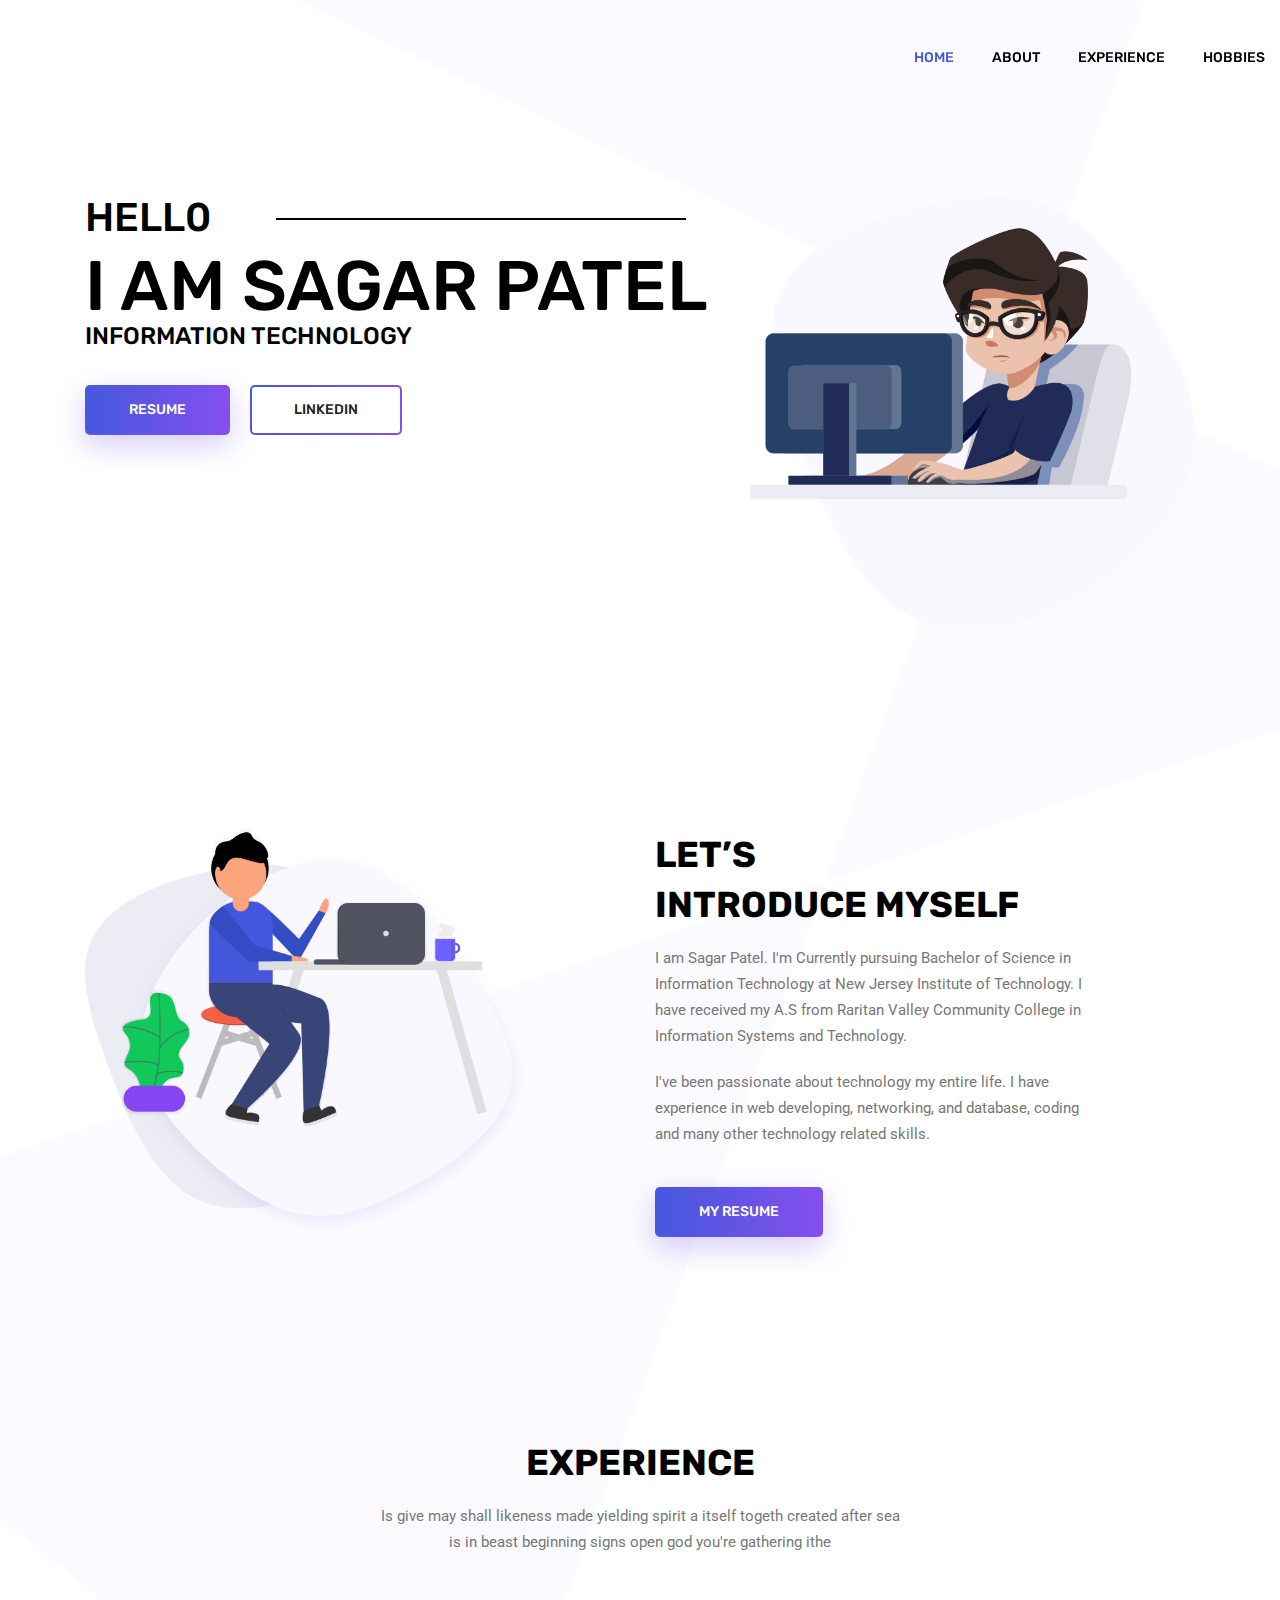
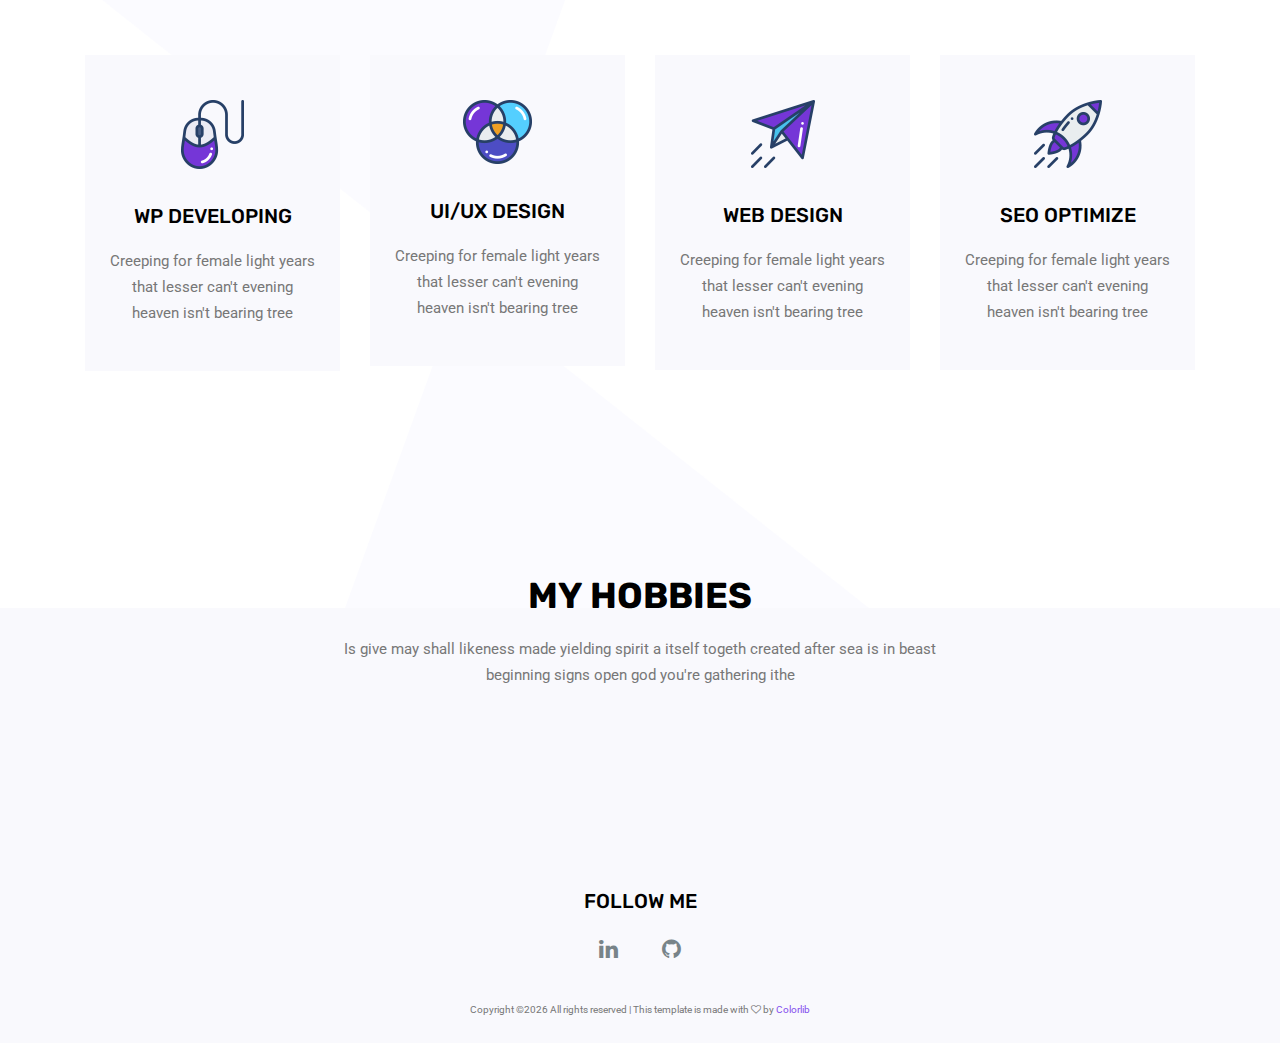
==== index.html @ 81bc7abc "redirecting page" ====
<!doctype html> 
<html lang="en">

<head>
	<!-- Required meta tags -->
	<meta charset="utf-8">
	<meta name="viewport" content="width=device-width, initial-scale=1, shrink-to-fit=no">
	<link rel="icon" href="img/favicon.png" type="image/png">
	<title>Sagar Patel</title>
	<!-- Bootstrap CSS -->
	<link rel="stylesheet" href="css/bootstrap.css">
	<link rel="stylesheet" href="external/linericon/style.css">
	<link rel="stylesheet" href="css/font-awesome.min.css">
	<link rel="stylesheet" href="external/owl-carousel/owl.carousel.min.css">
	<link rel="stylesheet" href="css/magnific-popup.css">
	<link rel="stylesheet" href="external/nice-select/css/nice-select.css">
	<!-- main css -->
	<link rel="stylesheet" href="css/style.css">
</head>

<body>

	<!--================ Start Header Area =================-->
	<header class="header_area">
		<div class="main_menu">
			<nav class="navbar navbar-expand-lg navbar-light">
				<div class="container">
					<!-- Brand and toggle get grouped for better mobile display -->
					
					<button class="navbar-toggler" type="button" data-toggle="collapse" data-target="#navbarSupportedContent"
					 aria-controls="navbarSupportedContent" aria-expanded="false" aria-label="Toggle navigation">
						<span class="icon-bar"></span>
						<span class="icon-bar"></span>
						<span class="icon-bar"></span>
					</button>
					<!-- Collect the nav links, forms, and other content for toggling -->
					<div id="navbarSupportedContent" class="collapse navbar-collapse offset" >
						<ul class="nav navbar-nav menu_nav justify-content-end">
							<li class="nav-item active"><a class="nav-link" href="index.html">Home</a></li>
							<li class="nav-item"><a class="nav-link" href="#about">About</a></li>
							<li class="nav-item"><a class="nav-link" href="#experience">Experience</a></li>
							<li class="nav-item"><a class="nav-link" href="#hobbies">Hobbies</a></li>
						</ul>
					</div>
				</div>
			</nav>
		</div>
	</header>
	<!--================ End Header Area =================-->

	<!-- start auto hide on scroll-->
<script>
var prevScrollpos = window.pageYOffset;
window.onscroll = function() {
var currentScrollPos = window.pageYOffset;
  if (prevScrollpos > currentScrollPos) {
    document.getElementById("navbarSupportedContent").style.top = "0";
  } else {
    document.getElementById("navbarSupportedContent").style.top = "-50px";
  }
  prevScrollpos = currentScrollPos;
}
</script>
<!--end auto hide scroll -->

	<!--================ Start Home Banner Area =================-->
	<section class="home_banner_area">
		<div class="banner_inner">
			<div class="container">
				<div class="row">
					<div class="col-lg-7">
						<div class="banner_content">
							<h3 class="text-uppercase">Hell0</h3>
							<h1 class="text-uppercase">I am Sagar Patel</h1>
							<h5 class="text-uppercase">Information Technology</h5>
							<div class="d-flex align-items-center">
								<a class="primary_btn" href="resume.pdf" target="_blank"><span>Resume</span></a>
								<a class="primary_btn tr-bg" href="https://www.linkedin.com/in/sagarpatel33" target="_blank"><span>LinkedIn</span></a>
							</div>
						</div>
					</div>
					<div class="col-lg-5">
						<div class="home_right_img">
							<img class="" src="img/banner/home-right.png" alt="">
						</div>
					</div>
				</div>
			</div>
		</div>
	</section>
	<!--================ End Home Banner Area =================-->

	<!--================ Start About Us Area =================-->
	<section id="about" class="about_area section_gap">
		<div class="container">
			<div class="row justify-content-start align-items-center">
				<div class="col-lg-5">
					<div class="about_img">
						<img class="" src="img/about-us.png" alt="">
					</div>
				</div>

				<div class="offset-lg-1 col-lg-5">
					<div class="main_title text-left">
						<h2>let’s <br>
							Introduce
							Myself</h2>
						<p>
							I am Sagar Patel. I'm Currently pursuing Bachelor of Science in Information Technology at New Jersey Institute of Technology. I have received my A.S from Raritan Valley Community College in Information Systems and Technology.

						</p>
						<p>
							
I've been passionate about technology my entire life. I have experience in web developing, networking, and database, coding and many other technology related skills.
						</p>
						<a class="primary_btn" href="resume.pdf" target="_blank"><span>My Resume</span></a>
					</div>
				</div>
			</div>
		</div>
	</section>
	<!--================ End About Us Area =================-->

	
	<!--================ Start Features Area =================-->
	<section id="experience" class="features_area">
		<div class="container">
			<div class="row justify-content-center">
				<div class="col-lg-8 text-center">
					<div class="main_title">
						<h2>Experience </h2>
						<p>
							Is give may shall likeness made yielding spirit a itself togeth created 
							after sea <br> is in beast beginning signs open god you're gathering ithe
						</p>
					</div>
				</div>
			</div>
			<div class="row feature_inner">
				<div class="col-lg-3 col-md-6">
					<div class="feature_item">
						<img src="img/services/s1.png" alt="">
						<h4>Wp developing</h4>
						<p>Creeping for female light years that lesser can't evening heaven isn't bearing tree</p>
					</div>
				</div>
				<div class="col-lg-3 col-md-6">
					<div class="feature_item">
						<img src="img/services/s2.png" alt="">
						<h4>UI/ux design</h4>
						<p>Creeping for female light years that lesser can't evening heaven isn't bearing tree</p>
					</div>
				</div>
				<div class="col-lg-3 col-md-6">
					<div class="feature_item">
						<img src="img/services/s3.png" alt="">
						<h4>Web design</h4>
						<p>Creeping for female light years that lesser can't evening heaven isn't bearing tree</p>
					</div>
				</div>
				<div class="col-lg-3 col-md-6">
					<div class="feature_item">
						<img src="img/services/s4.png" alt="">
						<h4>seo optimize</h4>
						<p>Creeping for female light years that lesser can't evening heaven isn't bearing tree</p>
					</div>
				</div>
			</div>
		</div>
	</section>
	<!--================ End Features Area =================-->

	

	<!--================ Start Testimonial Area =================-->
	<div id="hobbies" class="testimonial_area section_gap_bottom">
		<div class="container">
			<div class="row justify-content-center">
				<div class="col-lg-8 text-center">
					<div class="main_title">
						<h2>My Hobbies</h2>
						<p>Is give may shall likeness made yielding spirit a itself togeth created after sea is in beast <br>
							 beginning signs open god you're gathering ithe</p>
					</div>
				</div>
			</div>
			<div class="row">
				<div class="testi_slider owl-carousel">
        			<div class="testi_item">
        				<div class="row">
        					<div class="col-lg-4">
        						<img src="img/testimonials/t1.jpg" alt="">
        					</div>
        					<div class="col-lg-8">
        						<div class="testi_text">
        							<h4>Elite Martin</h4>
									<p>Him, made can't called over won't there on divide there male fish beast own his day third seed sixth seas unto. Saw from </p>
        						</div>
        					</div>
        				</div>
        			</div>
        			<div class="testi_item">
        				<div class="row">
        					<div class="col-lg-4">
        						<img src="img/testimonials/t2.jpg" alt="">
        					</div>
        					<div class="col-lg-8">
        						<div class="testi_text">
        							<h4>Davil Saden</h4>
									<p>Him, made can't called over won't there on divide there male fish beast own his day third seed sixth seas unto. Saw from </p>
        						</div>
        					</div>
        				</div>
        			</div>
        			<div class="testi_item">
        				<div class="row">
        					<div class="col-lg-4">
        						<img src="img/testimonials/t1.jpg" alt="">
        					</div>
        					<div class="col-lg-8">
        						<div class="testi_text">
        							<h4>Elite Martin</h4>
									<p>Him, made can't called over won't there on divide there male fish beast own his day third seed sixth seas unto. Saw from </p>
        						</div>
        					</div>
        				</div>
        			</div>
        			<div class="testi_item">
        				<div class="row">
        					<div class="col-lg-4">
        						<img src="img/testimonials/t2.jpg" alt="">
        					</div>
        					<div class="col-lg-8">
        						<div class="testi_text">
        							<h4>Davil Saden</h4>
									<p>Him, made can't called over won't there on divide there male fish beast own his day third seed sixth seas unto. Saw from </p>
        						</div>
        					</div>
        				</div>
        			</div>
        			<div class="testi_item">
        				<div class="row">
        					<div class="col-lg-4">
        						<img src="img/testimonials/t1.jpg" alt="">
        					</div>
        					<div class="col-lg-8">
        						<div class="testi_text">
        							<h4>Elite Martin</h4>
									<p>Him, made can't called over won't there on divide there male fish beast own his day third seed sixth seas unto. Saw from </p>
        						</div>
        					</div>
        				</div>
        			</div>
        			<div class="testi_item">
        				<div class="row">
        					<div class="col-lg-4">
        						<img src="img/testimonials/t2.jpg" alt="">
        					</div>
        					<div class="col-lg-8">
        						<div class="testi_text">
        							<h4>Davil Saden</h4>
									<p>Him, made can't called over won't there on divide there male fish beast own his day third seed sixth seas unto. Saw from </p>
        						</div>
        					</div>
        				</div>
        			</div>
        		</div>
			</div>
		</div>
	</div>
	<!--================ End Testimonial Area =================-->


	<!--================Footer Area =================-->
	<footer class="footer_area">
		<div class="container">
			<div class="row justify-content-center">
				<div class="col-lg-12">
					<div class="footer_top flex-column">
						<div class="footer_logo">
							<a href="#">
								<img src="img/logo.png" alt="">
							</a>
							<h4>Follow Me</h4>
						</div>
						<div class="footer_social">
							<a href="https://www.linkedin.com/in/sagarpatel33"><i class="fa fa-linkedin" target="_blank"></i></a>
							<a href="https://github.com/sagar1950" target="_blank"><i class="fa fa-github"></i></a>
						</div>
					</div> 
				</div>
			</div>
			<div class="row footer_bottom justify-content-center">
				<p class="col-lg-8 col-sm-12 footer-text">
<font size="1">
Copyright &copy;<script>document.write(new Date().getFullYear());</script> All rights reserved | This template is made with <i class="fa fa-heart-o" aria-hidden="true"></i> by <a href="https://colorlib.com" target="_blank">Colorlib</a>
</font>
</p>
			</div>
		</div>
	</footer>
	<!--================End Footer Area =================-->

	<!-- Optional JavaScript -->
	<!-- jQuery first, then Popper.js, then Bootstrap JS -->
	<script src="js/jquery-3.2.1.min.js"></script>
	<script src="js/popper.js"></script>
	<script src="js/bootstrap.min.js"></script>
	<script src="js/stellar.js"></script>
	<script src="js/jquery.magnific-popup.min.js"></script>
	<script src="external/nice-select/js/jquery.nice-select.min.js"></script>
	<script src="external/isotope/imagesloaded.pkgd.min.js"></script>
	<script src="external/isotope/isotope-min.js"></script>
	<script src="external/owl-carousel/owl.carousel.min.js"></script>
	<script src="js/jquery.ajaxchimp.min.js"></script>
	<script src="js/mail-script.js"></script>
	<!--gmaps Js-->
	<script src="https://maps.googleapis.com/maps/api/js?key=AIzaSyCjCGmQ0Uq4exrzdcL6rvxywDDOvfAu6eE"></script>
	<script src="js/gmaps.min.js"></script>
	<script src="js/theme.js"></script>
</body>

</html>
---- external/linericon/style.css ----
@font-face {
	font-family: 'Linearicons-Free';
	src:url('fonts/Linearicons-Free.eot?w118d');
	src:url('fonts/Linearicons-Free.eot?#iefixw118d') format('embedded-opentype'),
		url('fonts/Linearicons-Free.woff2?w118d') format('woff2'),
		url('fonts/Linearicons-Free.woff?w118d') format('woff'),
		url('fonts/Linearicons-Free.ttf?w118d') format('truetype'),
		url('fonts/Linearicons-Free.svg?w118d#Linearicons-Free') format('svg');
	font-weight: normal;
	font-style: normal;
}

.lnr {
	font-family: 'Linearicons-Free';
	speak: none;
	font-style: normal;
	font-weight: normal;
	font-variant: normal;
	text-transform: none;
	line-height: 1;

	/* Better Font Rendering =========== */
	-webkit-font-smoothing: antialiased;
	-moz-osx-font-smoothing: grayscale;
}

.lnr-home:before {
	content: "\e800";
}
.lnr-apartment:before {
	content: "\e801";
}
.lnr-pencil:before {
	content: "\e802";
}
.lnr-magic-wand:before {
	content: "\e803";
}
.lnr-drop:before {
	content: "\e804";
}
.lnr-lighter:before {
	content: "\e805";
}
.lnr-poop:before {
	content: "\e806";
}
.lnr-sun:before {
	content: "\e807";
}
.lnr-moon:before {
	content: "\e808";
}
.lnr-cloud:before {
	content: "\e809";
}
.lnr-cloud-upload:before {
	content: "\e80a";
}
.lnr-cloud-download:before {
	content: "\e80b";
}
.lnr-cloud-sync:before {
	content: "\e80c";
}
.lnr-cloud-check:before {
	content: "\e80d";
}
.lnr-database:before {
	content: "\e80e";
}
.lnr-lock:before {
	content: "\e80f";
}
.lnr-cog:before {
	content: "\e810";
}
.lnr-trash:before {
	content: "\e811";
}
.lnr-dice:before {
	content: "\e812";
}
.lnr-heart:before {
	content: "\e813";
}
.lnr-star:before {
	content: "\e814";
}
.lnr-star-half:before {
	content: "\e815";
}
.lnr-star-empty:before {
	content: "\e816";
}
.lnr-flag:before {
	content: "\e817";
}
.lnr-envelope:before {
	content: "\e818";
}
.lnr-paperclip:before {
	content: "\e819";
}
.lnr-inbox:before {
	content: "\e81a";
}
.lnr-eye:before {
	content: "\e81b";
}
.lnr-printer:before {
	content: "\e81c";
}
.lnr-file-empty:before {
	content: "\e81d";
}
.lnr-file-add:before {
	content: "\e81e";
}
.lnr-enter:before {
	content: "\e81f";
}
.lnr-exit:before {
	content: "\e820";
}
.lnr-graduation-hat:before {
	content: "\e821";
}
.lnr-license:before {
	content: "\e822";
}
.lnr-music-note:before {
	content: "\e823";
}
.lnr-film-play:before {
	content: "\e824";
}
.lnr-camera-video:before {
	content: "\e825";
}
.lnr-camera:before {
	content: "\e826";
}
.lnr-picture:before {
	content: "\e827";
}
.lnr-book:before {
	content: "\e828";
}
.lnr-bookmark:before {
	content: "\e829";
}
.lnr-user:before {
	content: "\e82a";
}
.lnr-users:before {
	content: "\e82b";
}
.lnr-shirt:before {
	content: "\e82c";
}
.lnr-store:before {
	content: "\e82d";
}
.lnr-cart:before {
	content: "\e82e";
}
.lnr-tag:before {
	content: "\e82f";
}
.lnr-phone-handset:before {
	content: "\e830";
}
.lnr-phone:before {
	content: "\e831";
}
.lnr-pushpin:before {
	content: "\e832";
}
.lnr-map-marker:before {
	content: "\e833";
}
.lnr-map:before {
	content: "\e834";
}
.lnr-location:before {
	content: "\e835";
}
.lnr-calendar-full:before {
	content: "\e836";
}
.lnr-keyboard:before {
	content: "\e837";
}
.lnr-spell-check:before {
	content: "\e838";
}
.lnr-screen:before {
	content: "\e839";
}
.lnr-smartphone:before {
	content: "\e83a";
}
.lnr-tablet:before {
	content: "\e83b";
}
.lnr-laptop:before {
	content: "\e83c";
}
.lnr-laptop-phone:before {
	content: "\e83d";
}
.lnr-power-switch:before {
	content: "\e83e";
}
.lnr-bubble:before {
	content: "\e83f";
}
.lnr-heart-pulse:before {
	content: "\e840";
}
.lnr-construction:before {
	content: "\e841";
}
.lnr-pie-chart:before {
	content: "\e842";
}
.lnr-chart-bars:before {
	content: "\e843";
}
.lnr-gift:before {
	content: "\e844";
}
.lnr-diamond:before {
	content: "\e845";
}
.lnr-linearicons:before {
	content: "\e846";
}
.lnr-dinner:before {
	content: "\e847";
}
.lnr-coffee-cup:before {
	content: "\e848";
}
.lnr-leaf:before {
	content: "\e849";
}
.lnr-paw:before {
	content: "\e84a";
}
.lnr-rocket:before {
	content: "\e84b";
}
.lnr-briefcase:before {
	content: "\e84c";
}
.lnr-bus:before {
	content: "\e84d";
}
.lnr-car:before {
	content: "\e84e";
}
.lnr-train:before {
	content: "\e84f";
}
.lnr-bicycle:before {
	content: "\e850";
}
.lnr-wheelchair:before {
	content: "\e851";
}
.lnr-select:before {
	content: "\e852";
}
.lnr-earth:before {
	content: "\e853";
}
.lnr-smile:before {
	content: "\e854";
}
.lnr-sad:before {
	content: "\e855";
}
.lnr-neutral:before {
	content: "\e856";
}
.lnr-mustache:before {
	content: "\e857";
}
.lnr-alarm:before {
	content: "\e858";
}
.lnr-bullhorn:before {
	content: "\e859";
}
.lnr-volume-high:before {
	content: "\e85a";
}
.lnr-volume-medium:before {
	content: "\e85b";
}
.lnr-volume-low:before {
	content: "\e85c";
}
.lnr-volume:before {
	content: "\e85d";
}
.lnr-mic:before {
	content: "\e85e";
}
.lnr-hourglass:before {
	content: "\e85f";
}
.lnr-undo:before {
	content: "\e860";
}
.lnr-redo:before {
	content: "\e861";
}
.lnr-sync:before {
	content: "\e862";
}
.lnr-history:before {
	content: "\e863";
}
.lnr-clock:before {
	content: "\e864";
}
.lnr-download:before {
	content: "\e865";
}
.lnr-upload:before {
	content: "\e866";
}
.lnr-enter-down:before {
	content: "\e867";
}
.lnr-exit-up:before {
	content: "\e868";
}
.lnr-bug:before {
	content: "\e869";
}
.lnr-code:before {
	content: "\e86a";
}
.lnr-link:before {
	content: "\e86b";
}
.lnr-unlink:before {
	content: "\e86c";
}
.lnr-thumbs-up:before {
	content: "\e86d";
}
.lnr-thumbs-down:before {
	content: "\e86e";
}
.lnr-magnifier:before {
	content: "\e86f";
}
.lnr-cross:before {
	content: "\e870";
}
.lnr-menu:before {
	content: "\e871";
}
.lnr-list:before {
	content: "\e872";
}
.lnr-chevron-up:before {
	content: "\e873";
}
.lnr-chevron-down:before {
	content: "\e874";
}
.lnr-chevron-left:before {
	content: "\e875";
}
.lnr-chevron-right:before {
	content: "\e876";
}
.lnr-arrow-up:before {
	content: "\e877";
}
.lnr-arrow-down:before {
	content: "\e878";
}
.lnr-arrow-left:before {
	content: "\e879";
}
.lnr-arrow-right:before {
	content: "\e87a";
}
.lnr-move:before {
	content: "\e87b";
}
.lnr-warning:before {
	content: "\e87c";
}
.lnr-question-circle:before {
	content: "\e87d";
}
.lnr-menu-circle:before {
	content: "\e87e";
}
.lnr-checkmark-circle:before {
	content: "\e87f";
}
.lnr-cross-circle:before {
	content: "\e880";
}
.lnr-plus-circle:before {
	content: "\e881";
}
.lnr-circle-minus:before {
	content: "\e882";
}
.lnr-arrow-up-circle:before {
	content: "\e883";
}
.lnr-arrow-down-circle:before {
	content: "\e884";
}
.lnr-arrow-left-circle:before {
	content: "\e885";
}
.lnr-arrow-right-circle:before {
	content: "\e886";
}
.lnr-chevron-up-circle:before {
	content: "\e887";
}
.lnr-chevron-down-circle:before {
	content: "\e888";
}
.lnr-chevron-left-circle:before {
	content: "\e889";
}
.lnr-chevron-right-circle:before {
	content: "\e88a";
}
.lnr-crop:before {
	content: "\e88b";
}
.lnr-frame-expand:before {
	content: "\e88c";
}
.lnr-frame-contract:before {
	content: "\e88d";
}
.lnr-layers:before {
	content: "\e88e";
}
.lnr-funnel:before {
	content: "\e88f";
}
.lnr-text-format:before {
	content: "\e890";
}
.lnr-text-format-remove:before {
	content: "\e891";
}
.lnr-text-size:before {
	content: "\e892";
}
.lnr-bold:before {
	content: "\e893";
}
.lnr-italic:before {
	content: "\e894";
}
.lnr-underline:before {
	content: "\e895";
}
.lnr-strikethrough:before {
	content: "\e896";
}
.lnr-highlight:before {
	content: "\e897";
}
.lnr-text-align-left:before {
	content: "\e898";
}
.lnr-text-align-center:before {
	content: "\e899";
}
.lnr-text-align-right:before {
	content: "\e89a";
}
.lnr-text-align-justify:before {
	content: "\e89b";
}
.lnr-line-spacing:before {
	content: "\e89c";
}
.lnr-indent-increase:before {
	content: "\e89d";
}
.lnr-indent-decrease:before {
	content: "\e89e";
}
.lnr-pilcrow:before {
	content: "\e89f";
}
.lnr-direction-ltr:before {
	content: "\e8a0";
}
.lnr-direction-rtl:before {
	content: "\e8a1";
}
.lnr-page-break:before {
	content: "\e8a2";
}
.lnr-sort-alpha-asc:before {
	content: "\e8a3";
}
.lnr-sort-amount-asc:before {
	content: "\e8a4";
}
.lnr-hand:before {
	content: "\e8a5";
}
.lnr-pointer-up:before {
	content: "\e8a6";
}
.lnr-pointer-right:before {
	content: "\e8a7";
}
.lnr-pointer-down:before {
	content: "\e8a8";
}
.lnr-pointer-left:before {
	content: "\e8a9";
}
---- css/style.css ----
/*----------------------------------------------------
@File: Default Styles
@Author: SPONDON IT

This file contains the styling for the actual theme, this
is the file you need to edit to change the look of the
theme.
---------------------------------------------------- */
/*=====================================================================
@Template Name: HostHub Construction 
@Developed By: Naim Lasker
Author E-mail: naimlasker@gmail.com

=====================================================================*/
/*----------------------------------------------------*/
/*font Variables*/
/*Color Variables*/
/*=================== fonts ====================*/
@import url("https://fonts.googleapis.com/css?family=Roboto:400,500|Rubik:500,700");
/*---------------------------------------------------- */
/*----------------------------------------------------*/
/* Medium Layout: 1280px */
/* Tablet Layout: 768px */
/* Mobile Layout: 320px */
/* Wide Mobile Layout: 480px */
/*---------------------------------------------------- */
/*----------------------------------------------------*/
body {
  line-height: 26px;
  font-size: 15px;
  font-family: "Roboto", sans-serif;
  font-weight: 400;
  color: #777777;
  background: url(../img/body-bg.png) no-repeat center; }

h1,
h2,
h3,
h4,
h5,
h6 {
  font-family: "Rubik", sans-serif;
  font-weight: 500;
  color: #000000; }

.list {
  list-style: none;
  margin: 0px;
  padding: 0px; }

a {
  text-decoration: none;
  transition: all 0.3s ease-in-out; }
  a:hover, a:focus {
    text-decoration: none;
    outline: none; }

button:focus {
  outline: none;
  box-shadow: none; }

.mt-25 {
  margin-top: 25px; }

.p0 {
  padding-left: 0px;
  padding-right: 0px; }

.white_bg {
  background: #fff !important; }

.mb-50 {
  margin-bottom: 50px; }

.ml-15 {
  margin-left: 15px; }

.ml-20 {
  margin-left: 20px; }

.mt-50 {
  margin-top: 50px; }

/*---------------------------------------------------- */
/*----------------------------------------------------*/
.section_gap {
  padding: 200px 0; }
  @media (max-width: 1199px) {
    .section_gap {
      padding: 80px 0; } }

.section_gap_top {
  padding-top: 200px; }
  @media (max-width: 1199px) {
    .section_gap_top {
      padding-top: 80px; } }

.section_gap_bottom {
  padding-bottom: 20px; }
  @media (max-width: 1199px) {
    .section_gap_bottom {
      padding-bottom: 80px; } }

/* Main Title Area css
============================================================================================ */
.main_title {
  text-align: center;
  margin-bottom: 100px; }
  @media (max-width: 1199px) {
    .main_title {
      margin-bottom: 50px; } }
  .main_title h2 {
    font-size: 36px;
    font-weight: 700;
    margin-bottom: 15px;
    line-height: 50px;
    text-transform: uppercase; }
    @media (max-width: 991px) {
      .main_title h2 br {
        display: none; } }
    @media (max-width: 767px) {
      .main_title h2 {
        font-size: 30px;
        line-height: 34px; } }
  .main_title p {
    margin-bottom: 0px; }
    @media (max-width: 991px) {
      .main_title p br {
        display: none; } }
  .main_title.white h2 {
    color: #fff; }
  .main_title.white p {
    color: #fff;
    opacity: .6; }

/* End Main Title Area css
============================================================================================ */
/* Start Gradient Area css
============================================================================================ */
.gradient-bg, .header_area .navbar .nav .nav-item.submenu ul .nav-item:hover .nav-link, .blog_right_sidebar .widget_title, .blog_right_sidebar .newsletter_widget .bbtns, .blog_right_sidebar .tag_cloud_widget ul li a:hover, .blog-pagination .page-item.active .page-link, .blog-pagination .page-link:hover, .comments-area .btn-reply:hover {
  background: -webkit-linear-gradient(90deg, #4458dc 0%, #854fee 100%);
  background: -moz-linear-gradient(90deg, #4458dc 0%, #854fee 100%);
  background: -o-linear-gradient(90deg, #4458dc 0%, #854fee 100%);
  background: linear-gradient(90deg, #4458dc 0%, #854fee 100%); }

.border-gradient {
  border-image: -webkit-linear-gradient(90deg, #4458dc 0%, #854fee 100%);
  border-image: -moz-linear-gradient(90deg, #4458dc 0%, #854fee 100%);
  border-image: -o-linear-gradient(90deg, #4458dc 0%, #854fee 100%);
  border-image: linear-gradient(90deg, #4458dc 0%, #854fee 100%); }

.gradient-bg2 {
  background: -webkit-linear-gradient(90deg, #4458dc 0%, #854fee 100%);
  background: -moz-linear-gradient(90deg, #4458dc 0%, #854fee 100%);
  background: -o-linear-gradient(90deg, #4458dc 0%, #854fee 100%);
  background: linear-gradient(90deg, #4458dc 0%, #854fee 100%); }

.gradient-color, .contact_info .info_item i {
  background: -webkit-linear-gradient(90deg, #4458dc 0%, #854fee 100%);
  background: -moz-linear-gradient(90deg, #4458dc 0%, #854fee 100%);
  background: -o-linear-gradient(90deg, #4458dc 0%, #854fee 100%);
  background: linear-gradient(90deg, #4458dc 0%, #854fee 100%);
  -webkit-background-clip: text;
  -webkit-text-fill-color: transparent; }

/* End Gradient Area css
============================================================================================ */
.primary_btn {
  display: inline-block;
  color: #fff;
  letter-spacing: 0px;
  font-family: "Rubik", sans-serif;
  font-weight: 500;
  font-size: 14px;
  line-height: 46px;
  outline: none !important;
  text-align: center;
  cursor: pointer;
  text-transform: uppercase;
  border-radius: 5px;
  background-origin: border-box;
  background-clip: content-box, border-box;
  background-image: linear-gradient(to right, #4458dc 0%, #854fee 100%), radial-gradient(circle at top left, #4458dc, #854fee);
  border: double 2px transparent;
  box-shadow: 0px 10px 30px rgba(118, 85, 225, 0.3); }
  .primary_btn span {
    padding: 0 42px; }
  .primary_btn.tr-bg {
    background-image: linear-gradient(#ffffff, #ffffff), radial-gradient(circle at top left, #4458dc, #854fee);
    border: 2px solid transparent;
    color: #222222;
    box-shadow: none; }
    .primary_btn.tr-bg:hover {
      background-image: linear-gradient(to right, #4458dc 0%, #854fee 100%), radial-gradient(circle at top left, #4458dc, #854fee);
      border: double 2px transparent;
      color: #ffffff;
      box-shadow: 0px 10px 30px rgba(118, 85, 225, 0.3); }
  .primary_btn:hover {
    background-image: linear-gradient(#ffffff, #ffffff), radial-gradient(circle at top left, #4458dc, #854fee);
    border: 2px solid #854fee;
    color: #222222;
    box-shadow: none;
    background-clip: border-box; }

.overlay {
  position: absolute;
  left: 0;
  top: 0;
  height: 100%;
  width: 100%; }

/*---------------------------------------------------- */
/*----------------------------------------------------*/
.header_area {
  position: absolute;
  width: 0%;
  z-index: 9999;
  background: #ffffff; }
  .header_area .menu_nav {
    width: 100%; }
  .header_area .navbar {
    background: transparent;
    padding: 0px;
    border: 0px;
    border-radius: 0px;
    width: 100%; }
    .header_area .navbar .nav .nav-item {
      margin-right: 30px; }
      .header_area .navbar .nav .nav-item .nav-link {
        font: 500 14px/100px "Rubik", sans-serif;
        text-transform: uppercase;
        color: #000000;
        padding-right: 0px;
        display: inline-block; }
        .header_area .navbar .nav .nav-item .nav-link:after {
          display: none; }
      .header_area .navbar .nav .nav-item:hover .nav-link, .header_area .navbar .nav .nav-item.active .nav-link {
        color: #4458dc; }
      .header_area .navbar .nav .nav-item.submenu {
        position: relative; }
        
  .header_area.navbar_fixed .main_menu {
    position: fixed;
    width: 100%;
    top: -70px;
    left: 0;
    right: 0;
    background: #ffffff;
    transform: translateY(70px);
    transition: transform 500ms ease, background 500ms ease;
    -webkit-transition: transform 500ms ease, background 500ms ease;
    box-shadow: 0px 3px 16px 0px rgba(0, 0, 0, 0.1); }
    .header_area.navbar_fixed .main_menu .navbar .nav .nav-item .nav-link {
      line-height: 70px; }
  @media (min-width: 992px) {
    .header_area.white_menu .navbar .navbar-brand img {
      display: none; }
      .header_area.white_menu .navbar .navbar-brand img + img {
        display: inline-block; } }
  @media (max-width: 991px) {
    .header_area.white_menu .navbar .navbar-brand img {
      display: inline-block; }
      .header_area.white_menu .navbar .navbar-brand img + img {
        display: none; } }
  .header_area.white_menu .navbar .nav .nav-item .nav-link {
    color: #fff; }
  .header_area.white_menu.navbar_fixed .main_menu .navbar .navbar-brand img {
    display: inline-block; }
    .header_area.white_menu.navbar_fixed .main_menu .navbar .navbar-brand img + img {
      display: none; }
  .header_area.white_menu.navbar_fixed .main_menu .navbar .nav .nav-item .nav-link {
    line-height: 70px;
    color: #000000; }

.owl-carousel.off {
  display: -ms-flexbox;
  display: flex; }

/*---------------------------------------------------- */
/*----------------------------------------------------*/
/* Home Banner Area css
============================================================================================ */
.home_banner_area {
  z-index: 1;
  background: url(../img/banner/home-banner.png) no-repeat top center;
  background-position: center;
  background-size: cover; }
  .home_banner_area .banner_inner {
    width: 100%; }
    .home_banner_area .banner_inner .home_right_img {
      padding-top: 197px; }
      @media (max-width: 1480px) {
        .home_banner_area .banner_inner .home_right_img img {
          max-width: 100%;
          height: auto; } }
      @media (max-width: 991px) {
        .home_banner_area .banner_inner .home_right_img {
          display: none; } }
    .home_banner_area .banner_inner .col-lg-7 {
      vertical-align: middle;
      align-self: center; }
    .home_banner_area .banner_inner .banner_content {
      text-align: left; }
      @media (max-width: 991px) {
        .home_banner_area .banner_inner .banner_content {
          margin-top: 150px; } }
      .home_banner_area .banner_inner .banner_content h3 {
        font-size: 40px;
        margin-bottom: 20px;
        position: relative; }
        .home_banner_area .banner_inner .banner_content h3:after {
          content: '';
          width: 410px;
          height: 2px;
          position: absolute;
          top: 50%;
          left: 30%;
          background: #000000; }
          @media (max-width: 575px) {
            .home_banner_area .banner_inner .banner_content h3:after {
              display: none; } }
      .home_banner_area .banner_inner .banner_content h1 {
        margin-top: 20px;
        font-size: 70px;
        line-height: 50px; 
        margin-bottom: 10px; }  
        @media (max-width: 1024px) {
          .home_banner_area .banner_inner .banner_content h1 {
            font-size: 60px; } }
        @media (max-width: 767px) {
          .home_banner_area .banner_inner .banner_content h1 {
            font-size: 50px; } }
      .home_banner_area .banner_inner .banner_content h5 {
        font-size: 24px;
        margin-bottom: 35px; }
      .home_banner_area .banner_inner .banner_content .primary_btn {
        margin-right: 20px; }

.banner_area {
  position: relative;
  z-index: 1;
  min-height: 485px; }
  @media (max-width: 1199px) {
    .banner_area {
      min-height: 350px; } }
  .banner_area .banner_inner {
    position: relative;
    overflow: hidden;
    width: 100%;
    min-height: 485px;
    background: url(../img/banner/common-banner.png) no-repeat right bottom;
    background-size: 90% 85%;
    width: 98%;
    z-index: 1; }
    @media (max-width: 1199px) {
      .banner_area .banner_inner {
        min-height: 350px; } }
    @media (max-width: 991px) {
      .banner_area .banner_inner {
        background: #854fee;
        width: 100%; } }
    .banner_area .banner_inner .banner_content {
      margin-left: 50px;
      margin-top: 100px; }
      @media (max-width: 991px) {
        .banner_area .banner_inner .banner_content {
          margin-left: 0px;
          margin-top: 50px; } }
      .banner_area .banner_inner .banner_content h2 {
        color: #fff;
        font-size: 50px;
        font-family: "Rubik", sans-serif;
        margin-bottom: 10px;
        text-transform: uppercase;
        font-weight: 700; }
        @media (max-width: 991px) {
          .banner_area .banner_inner .banner_content h2 {
            font-size: 30px; } }
      .banner_area .banner_inner .banner_content .page_link a {
        font-size: 14px;
        color: #fff;
        font-family: "Roboto", sans-serif;
        margin-right: 20px;
        position: relative; }
        .banner_area .banner_inner .banner_content .page_link a:before {
          content: "-";
          position: absolute;
          right: -14px;
          top: 50%;
          -webkit-transform: translateY(-50%);
          -moz-transform: translateY(-50%);
          -ms-transform: translateY(-50%);
          -o-transform: translateY(-50%);
          transform: translateY(-50%); }
        .banner_area .banner_inner .banner_content .page_link a:last-child {
          margin-right: 0px; }
          .banner_area .banner_inner .banner_content .page_link a:last-child:before {
            display: none; }

/* End Home Banner Area css
============================================================================================ */
/*---------------------------------------------------- */
/*----------------------------------------------------*/

/*---------------------------------------------------- */
/*----------------------------------------------------*/
/*============== Elements Area css ================*/
.mb-20 {
  margin-bottom: 20px; }

.mb-30 {
  margin-bottom: 30px; }

.sample-text-area {
  padding: 100px 0px; }
  .sample-text-area .title_color {
    margin-bottom: 30px; }
  .sample-text-area p {
    line-height: 26px; }
    .sample-text-area p b {
      font-weight: bold;
      color: #4458dc; }
    .sample-text-area p i {
      color: #4458dc;
      font-style: italic; }
    .sample-text-area p sup {
      color: #4458dc;
      font-style: italic; }
    .sample-text-area p sub {
      color: #4458dc;
      font-style: italic; }
    .sample-text-area p del {
      color: #4458dc; }
    .sample-text-area p u {
      color: #4458dc; }

/*============== End Elements Area css ================*/
/*==============Elements Button Area css ================*/
.elements_button .title_color {
  margin-bottom: 30px;
  color: #000000; }

.title_color {
  color: #000000; }

.button-group-area {
  margin-top: 15px; }
  .button-group-area:nth-child(odd) {
    margin-top: 40px; }
  .button-group-area:first-child {
    margin-top: 0px; }
  .button-group-area .theme_btn {
    margin-right: 10px; }
  .button-group-area .link {
    text-decoration: underline;
    color: #000000;
    background: transparent; }
    .button-group-area .link:hover {
      color: #fff; }
  .button-group-area .disable {
    background: transparent;
    color: #007bff;
    cursor: not-allowed; }
    .button-group-area .disable:before {
      display: none; }

.primary {
  background: #52c5fd; }
  .primary:before {
    background: #2faae6; }

.success {
  background: #4cd3e3; }
  .success:before {
    background: #2ebccd; }

.info {
  background: #38a4ff; }
  .info:before {
    background: #298cdf; }

.warning {
  background: #f4e700; }
  .warning:before {
    background: #e1d608; }

.danger {
  background: #f54940; }
  .danger:before {
    background: #e13b33; }

.primary-border {
  background: transparent;
  border: 1px solid #52c5fd;
  color: #52c5fd; }
  .primary-border:before {
    background: #52c5fd; }

.success-border {
  background: transparent;
  border: 1px solid #4cd3e3;
  color: #4cd3e3; }
  .success-border:before {
    background: #4cd3e3; }

.info-border {
  background: transparent;
  border: 1px solid #38a4ff;
  color: #38a4ff; }
  .info-border:before {
    background: #38a4ff; }

.warning-border {
  background: #fff;
  border: 1px solid #f4e700;
  color: #f4e700; }
  .warning-border:before {
    background: #f4e700; }

.danger-border {
  background: transparent;
  border: 1px solid #f54940;
  color: #f54940; }
  .danger-border:before {
    background: #f54940; }

.link-border {
  background: transparent;
  border: 1px solid #4458dc;
  color: #4458dc; }
  .link-border:before {
    background: #4458dc; }

.radius {
  border-radius: 3px; }

.circle {
  border-radius: 20px; }

.arrow span {
  padding-left: 5px; }

.e-large {
  line-height: 50px;
  padding-top: 0px;
  padding-bottom: 0px; }

.large {
  line-height: 45px;
  padding-top: 0px;
  padding-bottom: 0px; }

.medium {
  line-height: 30px;
  padding-top: 0px;
  padding-bottom: 0px; }

.small {
  line-height: 25px;
  padding-top: 0px;
  padding-bottom: 0px; }

.general {
  line-height: 38px;
  padding-top: 0px;
  padding-bottom: 0px; }

/*==============End Elements Button Area css ================*/
/* =================================== */
/*  Elements Page Styles
/* =================================== */
/*---------- Start Elements Page -------------*/
.generic-banner {
  margin-top: 60px;
  text-align: center; }

.generic-banner .height {
  height: 600px; }

@media (max-width: 767.98px) {
  .generic-banner .height {
    height: 400px; } }
.generic-banner .generic-banner-content h2 {
  line-height: 1.2em;
  margin-bottom: 20px; }

@media (max-width: 991.98px) {
  .generic-banner .generic-banner-content h2 br {
    display: none; } }
.generic-banner .generic-banner-content p {
  text-align: center;
  font-size: 16px; }

@media (max-width: 991.98px) {
  .generic-banner .generic-banner-content p br {
    display: none; } }
.generic-content h1 {
  font-weight: 600; }

.about-generic-area {
  background: #fff; }

.about-generic-area p {
  margin-bottom: 20px; }

.white-bg {
  background: #fff; }

.section-top-border {
  padding: 50px 0;
  border-top: 1px dotted #eee; }

.switch-wrap {
  margin-bottom: 10px; }

.switch-wrap p {
  margin: 0; }

/*---------- End Elements Page -------------*/
.sample-text-area {
  padding: 100px 0 70px 0; }

.sample-text {
  margin-bottom: 0; }

.text-heading {
  margin-bottom: 30px;
  font-size: 24px; }

.typo-list {
  margin-bottom: 10px; }

@media (max-width: 767px) {
  .typo-sec {
    margin-bottom: 30px; } }
@media (max-width: 767px) {
  .element-wrap {
    margin-top: 30px; } }
b, sup, sub, u, del {
  color: #f8b600; }

h1 {
  font-size: 36px; }

h2 {
  font-size: 30px; }

h3 {
  font-size: 24px; }

h4 {
  font-size: 18px; }

h5 {
  font-size: 16px; }

h6 {
  font-size: 14px; }

.typography h1, .typography h2, .typography h3, .typography h4, .typography h5, .typography h6 {
  color: #777777; }

.button-area .border-top-generic {
  padding: 70px 15px;
  border-top: 1px dotted #eee; }

.button-group-area .genric-btn {
  margin-right: 10px;
  margin-top: 10px; }

.button-group-area .genric-btn:last-child {
  margin-right: 0; }

.circle {
  border-radius: 20px; }

.genric-btn {
  display: inline-block;
  outline: none;
  line-height: 40px;
  padding: 0 30px;
  font-size: .8em;
  text-align: center;
  text-decoration: none;
  font-weight: 500;
  cursor: pointer;
  -webkit-transition: all 0.3s ease 0s;
  -moz-transition: all 0.3s ease 0s;
  -o-transition: all 0.3s ease 0s;
  transition: all 0.3s ease 0s; }

.genric-btn:focus {
  outline: none; }

.genric-btn.e-large {
  padding: 0 40px;
  line-height: 50px; }

.genric-btn.large {
  line-height: 45px; }

.genric-btn.medium {
  line-height: 30px; }

.genric-btn.small {
  line-height: 25px; }

.genric-btn.radius {
  border-radius: 3px; }

.genric-btn.circle {
  border-radius: 20px; }

.genric-btn.arrow {
  display: -webkit-inline-box;
  display: -ms-inline-flexbox;
  display: inline-flex;
  -webkit-box-align: center;
  -ms-flex-align: center;
  align-items: center; }

.genric-btn.arrow span {
  margin-left: 10px; }

.genric-btn.default {
  color: #222222;
  background: #f9f9ff;
  border: 1px solid transparent; }

.genric-btn.default:hover {
  border: 1px solid #f9f9ff;
  background: #fff; }

.genric-btn.default-border {
  border: 1px solid #f9f9ff;
  background: #fff; }

.genric-btn.default-border:hover {
  color: #222222;
  background: #f9f9ff;
  border: 1px solid transparent; }

.genric-btn.primary {
  color: #fff;
  background: #f8b600;
  border: 1px solid transparent; }

.genric-btn.primary:hover {
  color: #f8b600;
  border: 1px solid #f8b600;
  background: #fff; }

.genric-btn.primary-border {
  color: #f8b600;
  border: 1px solid #f8b600;
  background: #fff; }

.genric-btn.primary-border:hover {
  color: #fff;
  background: #f8b600;
  border: 1px solid transparent; }

.genric-btn.success {
  color: #fff;
  background: #4cd3e3;
  border: 1px solid transparent; }

.genric-btn.success:hover {
  color: #4cd3e3;
  border: 1px solid #4cd3e3;
  background: #fff; }

.genric-btn.success-border {
  color: #4cd3e3;
  border: 1px solid #4cd3e3;
  background: #fff; }

.genric-btn.success-border:hover {
  color: #fff;
  background: #4cd3e3;
  border: 1px solid transparent; }

.genric-btn.info {
  color: #fff;
  background: #38a4ff;
  border: 1px solid transparent; }

.genric-btn.info:hover {
  color: #38a4ff;
  border: 1px solid #38a4ff;
  background: #fff; }

.genric-btn.info-border {
  color: #38a4ff;
  border: 1px solid #38a4ff;
  background: #fff; }

.genric-btn.info-border:hover {
  color: #fff;
  background: #38a4ff;
  border: 1px solid transparent; }

.genric-btn.warning {
  color: #fff;
  background: #f4e700;
  border: 1px solid transparent; }

.genric-btn.warning:hover {
  color: #f4e700;
  border: 1px solid #f4e700;
  background: #fff; }

.genric-btn.warning-border {
  color: #f4e700;
  border: 1px solid #f4e700;
  background: #fff; }

.genric-btn.warning-border:hover {
  color: #fff;
  background: #f4e700;
  border: 1px solid transparent; }

.genric-btn.danger {
  color: #fff;
  background: #f44a40;
  border: 1px solid transparent; }

.genric-btn.danger:hover {
  color: #f44a40;
  border: 1px solid #f44a40;
  background: #fff; }

.genric-btn.danger-border {
  color: #f44a40;
  border: 1px solid #f44a40;
  background: #fff; }

.genric-btn.danger-border:hover {
  color: #fff;
  background: #f44a40;
  border: 1px solid transparent; }

.genric-btn.link {
  color: #222222;
  background: #f9f9ff;
  text-decoration: underline;
  border: 1px solid transparent; }

.genric-btn.link:hover {
  color: #222222;
  border: 1px solid #f9f9ff;
  background: #fff; }

.genric-btn.link-border {
  color: #222222;
  border: 1px solid #f9f9ff;
  background: #fff;
  text-decoration: underline; }

.genric-btn.link-border:hover {
  color: #222222;
  background: #f9f9ff;
  border: 1px solid transparent; }

.genric-btn.disable {
  color: #222222, 0.3;
  background: #f9f9ff;
  border: 1px solid transparent;
  cursor: not-allowed; }

.generic-blockquote {
  padding: 30px 50px 30px 30px;
  background: #fff;
  border-left: 2px solid #f8b600; }

@media (max-width: 991px) {
  .progress-table-wrap {
    overflow-x: scroll; } }
.progress-table {
  background: #fff;
  padding: 15px 0px 30px 0px;
  min-width: 800px; }

.progress-table .serial {
  width: 11.83%;
  padding-left: 30px; }

.progress-table .country {
  width: 28.07%; }

.progress-table .visit {
  width: 19.74%; }

.progress-table .percentage {
  width: 40.36%;
  padding-right: 50px; }

.progress-table .table-head {
  display: flex; }

.progress-table .table-head .serial, .progress-table .table-head .country, .progress-table .table-head .visit, .progress-table .table-head .percentage {
  color: #222222;
  line-height: 40px;
  text-transform: uppercase;
  font-weight: 500; }

.progress-table .table-row {
  padding: 15px 0;
  border-top: 1px solid #edf3fd;
  display: flex; }

.progress-table .table-row .serial, .progress-table .table-row .country, .progress-table .table-row .visit, .progress-table .table-row .percentage {
  display: flex;
  align-items: center; }

.progress-table .table-row .country img {
  margin-right: 15px; }

.progress-table .table-row .percentage .progress {
  width: 80%;
  border-radius: 0px;
  background: transparent; }

.progress-table .table-row .percentage .progress .progress-bar {
  height: 5px;
  line-height: 5px; }

.progress-table .table-row .percentage .progress .progress-bar.color-1 {
  background-color: #6382e6; }

.progress-table .table-row .percentage .progress .progress-bar.color-2 {
  background-color: #e66686; }

.progress-table .table-row .percentage .progress .progress-bar.color-3 {
  background-color: #f09359; }

.progress-table .table-row .percentage .progress .progress-bar.color-4 {
  background-color: #73fbaf; }

.progress-table .table-row .percentage .progress .progress-bar.color-5 {
  background-color: #73fbaf; }

.progress-table .table-row .percentage .progress .progress-bar.color-6 {
  background-color: #6382e6; }

.progress-table .table-row .percentage .progress .progress-bar.color-7 {
  background-color: #a367e7; }

.progress-table .table-row .percentage .progress .progress-bar.color-8 {
  background-color: #e66686; }

.single-gallery-image {
  margin-top: 30px;
  background-repeat: no-repeat !important;
  background-position: center center !important;
  background-size: cover !important;
  height: 200px;
  -webkit-transition: all 0.3s ease 0s;
  -moz-transition: all 0.3s ease 0s;
  -o-transition: all 0.3s ease 0s;
  transition: all 0.3s ease 0s; }

.single-gallery-image:hover {
  opacity: .8; }

.list-style {
  width: 14px;
  height: 14px; }

.unordered-list li {
  position: relative;
  padding-left: 30px;
  line-height: 1.82em !important; }

.unordered-list li:before {
  content: "";
  position: absolute;
  width: 14px;
  height: 14px;
  border: 3px solid #f8b600;
  background: #fff;
  top: 4px;
  left: 0;
  border-radius: 50%; }

.ordered-list {
  margin-left: 30px; }

.ordered-list li {
  list-style-type: decimal-leading-zero;
  color: #f8b600;
  font-weight: 500;
  line-height: 1.82em !important; }

.ordered-list li span {
  font-weight: 300;
  color: #777777; }

.ordered-list-alpha li {
  margin-left: 30px;
  list-style-type: lower-alpha;
  color: #f8b600;
  font-weight: 500;
  line-height: 1.82em !important; }

.ordered-list-alpha li span {
  font-weight: 300;
  color: #777777; }

.ordered-list-roman li {
  margin-left: 30px;
  list-style-type: lower-roman;
  color: #f8b600;
  font-weight: 500;
  line-height: 1.82em !important; }

.ordered-list-roman li span {
  font-weight: 300;
  color: #777777; }

.single-input {
  display: block;
  width: 100%;
  line-height: 40px;
  border: none;
  outline: none;
  background: #f9f9ff;
  padding: 0 20px; }

.single-input:focus {
  outline: none; }

.input-group-icon {
  position: relative; }

.input-group-icon .icon {
  position: absolute;
  left: 20px;
  top: 0;
  line-height: 40px;
  z-index: 3; }

.input-group-icon .icon i {
  color: #797979; }

.input-group-icon .single-input {
  padding-left: 45px; }

.single-textarea {
  display: block;
  width: 100%;
  line-height: 40px;
  border: none;
  outline: none;
  background: #f9f9ff;
  padding: 0 20px;
  height: 100px;
  resize: none; }

.single-textarea:focus {
  outline: none; }

.single-input-primary {
  display: block;
  width: 100%;
  line-height: 40px;
  border: 1px solid transparent;
  outline: none;
  background: #f9f9ff;
  padding: 0 20px; }

.single-input-primary:focus {
  outline: none;
  border: 1px solid #f8b600; }

.single-input-accent {
  display: block;
  width: 100%;
  line-height: 40px;
  border: 1px solid transparent;
  outline: none;
  background: #f9f9ff;
  padding: 0 20px; }

.single-input-accent:focus {
  outline: none;
  border: 1px solid #eb6b55; }

.single-input-secondary {
  display: block;
  width: 100%;
  line-height: 40px;
  border: 1px solid transparent;
  outline: none;
  background: #f9f9ff;
  padding: 0 20px; }

.single-input-secondary:focus {
  outline: none;
  border: 1px solid #f09359; }

.default-switch {
  width: 35px;
  height: 17px;
  border-radius: 8.5px;
  background: #fff;
  position: relative;
  cursor: pointer; }

.default-switch input {
  position: absolute;
  left: 0;
  top: 0;
  right: 0;
  bottom: 0;
  width: 100%;
  height: 100%;
  opacity: 0;
  cursor: pointer; }

.default-switch input + label {
  position: absolute;
  top: 1px;
  left: 1px;
  width: 15px;
  height: 15px;
  border-radius: 50%;
  background: #f8b600;
  -webkit-transition: all 0.2s;
  -moz-transition: all 0.2s;
  -o-transition: all 0.2s;
  transition: all 0.2s;
  box-shadow: 0px 4px 5px 0px rgba(0, 0, 0, 0.2);
  cursor: pointer; }

.default-switch input:checked + label {
  left: 19px; }

.single-element-widget {
  margin-bottom: 30px; }

.primary-switch {
  width: 35px;
  height: 17px;
  border-radius: 8.5px;
  background: #fff;
  position: relative;
  cursor: pointer; }

.primary-switch input {
  position: absolute;
  left: 0;
  top: 0;
  right: 0;
  bottom: 0;
  width: 100%;
  height: 100%;
  opacity: 0; }

.primary-switch input + label {
  position: absolute;
  left: 0;
  top: 0;
  right: 0;
  bottom: 0;
  width: 100%;
  height: 100%; }

.primary-switch input + label:before {
  content: "";
  position: absolute;
  left: 0;
  top: 0;
  right: 0;
  bottom: 0;
  width: 100%;
  height: 100%;
  background: transparent;
  border-radius: 8.5px;
  cursor: pointer;
  -webkit-transition: all 0.2s;
  -moz-transition: all 0.2s;
  -o-transition: all 0.2s;
  transition: all 0.2s; }

.primary-switch input + label:after {
  content: "";
  position: absolute;
  top: 1px;
  left: 1px;
  width: 15px;
  height: 15px;
  border-radius: 50%;
  background: #fff;
  -webkit-transition: all 0.2s;
  -moz-transition: all 0.2s;
  -o-transition: all 0.2s;
  transition: all 0.2s;
  box-shadow: 0px 4px 5px 0px rgba(0, 0, 0, 0.2);
  cursor: pointer; }

.primary-switch input:checked + label:after {
  left: 19px; }

.primary-switch input:checked + label:before {
  background: #f8b600; }

.confirm-switch {
  width: 35px;
  height: 17px;
  border-radius: 8.5px;
  background: #fff;
  position: relative;
  cursor: pointer; }

.confirm-switch input {
  position: absolute;
  left: 0;
  top: 0;
  right: 0;
  bottom: 0;
  width: 100%;
  height: 100%;
  opacity: 0; }

.confirm-switch input + label {
  position: absolute;
  left: 0;
  top: 0;
  right: 0;
  bottom: 0;
  width: 100%;
  height: 100%; }

.confirm-switch input + label:before {
  content: "";
  position: absolute;
  left: 0;
  top: 0;
  right: 0;
  bottom: 0;
  width: 100%;
  height: 100%;
  background: transparent;
  border-radius: 8.5px;
  -webkit-transition: all 0.2s;
  -moz-transition: all 0.2s;
  -o-transition: all 0.2s;
  transition: all 0.2s;
  cursor: pointer; }

.confirm-switch input + label:after {
  content: "";
  position: absolute;
  top: 1px;
  left: 1px;
  width: 15px;
  height: 15px;
  border-radius: 50%;
  background: #fff;
  -webkit-transition: all 0.2s;
  -moz-transition: all 0.2s;
  -o-transition: all 0.2s;
  transition: all 0.2s;
  box-shadow: 0px 4px 5px 0px rgba(0, 0, 0, 0.2);
  cursor: pointer; }

.confirm-switch input:checked + label:after {
  left: 19px; }

.confirm-switch input:checked + label:before {
  background: #4cd3e3; }

.primary-checkbox {
  width: 16px;
  height: 16px;
  border-radius: 3px;
  background: #fff;
  position: relative;
  cursor: pointer; }

.primary-checkbox input {
  position: absolute;
  left: 0;
  top: 0;
  right: 0;
  bottom: 0;
  width: 100%;
  height: 100%;
  opacity: 0; }

.primary-checkbox input + label {
  position: absolute;
  left: 0;
  top: 0;
  right: 0;
  bottom: 0;
  width: 100%;
  height: 100%;
  border-radius: 3px;
  cursor: pointer;
  border: 1px solid #f1f1f1; }

.single-defination h4 {
  color: #000000; }

.primary-checkbox input:checked + label {
  background: url(../img/elements/primary-check.png) no-repeat center center/cover;
  border: none; }

.confirm-checkbox {
  width: 16px;
  height: 16px;
  border-radius: 3px;
  background: #fff;
  position: relative;
  cursor: pointer; }

.confirm-checkbox input {
  position: absolute;
  left: 0;
  top: 0;
  right: 0;
  bottom: 0;
  width: 100%;
  height: 100%;
  opacity: 0; }

.confirm-checkbox input + label {
  position: absolute;
  left: 0;
  top: 0;
  right: 0;
  bottom: 0;
  width: 100%;
  height: 100%;
  border-radius: 3px;
  cursor: pointer;
  border: 1px solid #f1f1f1; }

.confirm-checkbox input:checked + label {
  background: url(../img/elements/success-check.png) no-repeat center center/cover;
  border: none; }

.disabled-checkbox {
  width: 16px;
  height: 16px;
  border-radius: 3px;
  background: #fff;
  position: relative;
  cursor: pointer; }

.disabled-checkbox input {
  position: absolute;
  left: 0;
  top: 0;
  right: 0;
  bottom: 0;
  width: 100%;
  height: 100%;
  opacity: 0; }

.disabled-checkbox input + label {
  position: absolute;
  left: 0;
  top: 0;
  right: 0;
  bottom: 0;
  width: 100%;
  height: 100%;
  border-radius: 3px;
  cursor: pointer;
  border: 1px solid #f1f1f1; }

.disabled-checkbox input:disabled {
  cursor: not-allowed;
  z-index: 3; }

.disabled-checkbox input:checked + label {
  background: url(../img/elements/disabled-check.png) no-repeat center center/cover;
  border: none; }

.primary-radio {
  width: 16px;
  height: 16px;
  border-radius: 8px;
  background: #fff;
  position: relative;
  cursor: pointer; }

.primary-radio input {
  position: absolute;
  left: 0;
  top: 0;
  right: 0;
  bottom: 0;
  width: 100%;
  height: 100%;
  opacity: 0; }

.primary-radio input + label {
  position: absolute;
  left: 0;
  top: 0;
  right: 0;
  bottom: 0;
  width: 100%;
  height: 100%;
  border-radius: 8px;
  cursor: pointer;
  border: 1px solid #f1f1f1; }

.primary-radio input:checked + label {
  background: url(../img/elements/primary-radio.png) no-repeat center center/cover;
  border: none; }

.confirm-radio {
  width: 16px;
  height: 16px;
  border-radius: 8px;
  background: #fff;
  position: relative;
  cursor: pointer; }

.confirm-radio input {
  position: absolute;
  left: 0;
  top: 0;
  right: 0;
  bottom: 0;
  width: 100%;
  height: 100%;
  opacity: 0; }

.confirm-radio input + label {
  position: absolute;
  left: 0;
  top: 0;
  right: 0;
  bottom: 0;
  width: 100%;
  height: 100%;
  border-radius: 8px;
  cursor: pointer;
  border: 1px solid #f1f1f1; }

.confirm-radio input:checked + label {
  background: url(../img/elements/success-radio.png) no-repeat center center/cover;
  border: none; }

.disabled-radio {
  width: 16px;
  height: 16px;
  border-radius: 8px;
  background: #fff;
  position: relative;
  cursor: pointer; }

.disabled-radio input {
  position: absolute;
  left: 0;
  top: 0;
  right: 0;
  bottom: 0;
  width: 100%;
  height: 100%;
  opacity: 0; }

.disabled-radio input + label {
  position: absolute;
  left: 0;
  top: 0;
  right: 0;
  bottom: 0;
  width: 100%;
  height: 100%;
  border-radius: 8px;
  cursor: pointer;
  border: 1px solid #f1f1f1; }

.disabled-radio input:disabled {
  cursor: not-allowed;
  z-index: 3; }

.unordered-list {
  list-style: none;
  padding: 0px;
  margin: 0px; }

.ordered-list {
  list-style: none;
  padding: 0px; }

.disabled-radio input:checked + label {
  background: url(../img/elements/disabled-radio.png) no-repeat center center/cover;
  border: none; }

.default-select {
  height: 40px; }

.default-select .nice-select {
  border: none;
  border-radius: 0px;
  height: 40px;
  background: #fff;
  padding-left: 20px;
  padding-right: 40px; }

.default-select .nice-select .list {
  margin-top: 0;
  border: none;
  border-radius: 0px;
  box-shadow: none;
  width: 100%;
  padding: 10px 0 10px 0px; }

.default-select .nice-select .list .option {
  font-weight: 300;
  -webkit-transition: all 0.3s ease 0s;
  -moz-transition: all 0.3s ease 0s;
  -o-transition: all 0.3s ease 0s;
  transition: all 0.3s ease 0s;
  line-height: 28px;
  min-height: 28px;
  font-size: 12px;
  padding-left: 20px; }

.default-select .nice-select .list .option.selected {
  color: #f8b600;
  background: transparent; }

.default-select .nice-select .list .option:hover {
  color: #f8b600;
  background: transparent; }

.default-select .current {
  margin-right: 50px;
  font-weight: 300; }

.default-select .nice-select::after {
  right: 20px; }

@media (max-width: 991px) {
  .left-align-p p {
    margin-top: 20px; } }
.form-select {
  height: 40px;
  width: 100%; }

.form-select .nice-select {
  border: none;
  border-radius: 0px;
  height: 40px;
  background: #f9f9ff !important;
  padding-left: 45px;
  padding-right: 40px;
  width: 100%; }

.form-select .nice-select .list {
  margin-top: 0;
  border: none;
  border-radius: 0px;
  box-shadow: none;
  width: 100%;
  padding: 10px 0 10px 0px; }

.mt-10 {
  margin-top: 10px; }

.form-select .nice-select .list .option {
  font-weight: 300;
  -webkit-transition: all 0.3s ease 0s;
  -moz-transition: all 0.3s ease 0s;
  -o-transition: all 0.3s ease 0s;
  transition: all 0.3s ease 0s;
  line-height: 28px;
  min-height: 28px;
  font-size: 12px;
  padding-left: 45px; }

.form-select .nice-select .list .option.selected {
  color: #f8b600;
  background: transparent; }

.form-select .nice-select .list .option:hover {
  color: #f8b600;
  background: transparent; }

.form-select .current {
  margin-right: 50px;
  font-weight: 300; }

.form-select .nice-select::after {
  right: 20px; }

/*---------------------------------------------------- */
/*----------------------------------------------------*/
/* Start About Us Area css
============================================================================================ */
.about_area {
  position: relative; }
  .about_area .main_title {
    margin-bottom: 0px; }
    .about_area .main_title p {
      margin-bottom: 20px; }
  .about_area .primary_btn {
    margin-top: 20px; }
  .about_area .about_img {
    position: relative;
    right: 250px; }
    @media (max-width: 1480px) {
      .about_area .about_img {
        right: 0; }
        .about_area .about_img img {
          max-width: 100%;
          height: auto; } }
    @media (max-width: 991px) {
      .about_area .about_img {
        display: none; } }

/* End About Us Area css
============================================================================================ */

/* Start Features Area css
============================================================================================ */
.features_area {
  padding-bottom: 170px; }
  @media (max-width: 1199px) {
    .features_area {
      padding-bottom: 50px; } }

.feature_item {
  padding: 45px 25px;
  text-align: center;
  background: #f9f9fd;
  cursor: pointer;
  margin-bottom: 30px;
  -webkit-transition: all 0.4s ease 0s;
  -moz-transition: all 0.4s ease 0s;
  -o-transition: all 0.4s ease 0s;
  transition: all 0.4s ease 0s; }
  .feature_item img {
    margin-bottom: 35px; }
  .feature_item h4 {
    font-size: 20px;
    margin-bottom: 20px;
    text-transform: uppercase; }
  .feature_item p {
    margin-bottom: 0px; }
  .feature_item:hover {
    box-shadow: 0px 15px 30px rgba(77, 87, 222, 0.3);
    background: #fff; }

/* End Features Area css
============================================================================================ */
/* Start Brand Area css
============================================================================================ */
.single-brand-item {
  width: 170px;
  height: 100px;
  cursor: pointer;
  margin-bottom: 30px;
  border: 1px solid #eeeeee;
  box-shadow: none;
  -webkit-transition: all 0.4s ease 0s;
  -moz-transition: all 0.4s ease 0s;
  -o-transition: all 0.4s ease 0s;
  transition: all 0.4s ease 0s; }
  @media only screen and (max-width: 767px) {
    .single-brand-item {
      height: 100px;
      width: 140px; } }
  @media (max-width: 575px) {
    .single-brand-item {
      margin: 0px auto;
      margin-bottom: 30px; } }
  .single-brand-item .d-table-cell {
    vertical-align: middle; }
  .single-brand-item img {
    max-width: 80px;
    margin: 0 auto;
    -webkit-transition: all 0.4s ease 0s;
    -moz-transition: all 0.4s ease 0s;
    -o-transition: all 0.4s ease 0s;
    transition: all 0.4s ease 0s; }
    @media only screen and (max-width: 767px) {
      .single-brand-item img {
        max-width: 100px; } }
  .single-brand-item:hover {
    border: 1px solid transparent;
    box-shadow: 0px 8px 30px rgba(118, 85, 225, 0.15); }
    .single-brand-item:hover img {
      filter: brightness(0%);
      -o-filter: brightness(0%);
      -ms-filter: brightness(0%);
      -moz-filter: brightness(0%);
      -webkit-filter: brightness(0%); }

.client-info {
  padding: 25px 30px;
  background: #faf8ff;
  text-align: center;
  position: relative;
  margin-top: 25px; }
  @media only screen and (max-width: 991px) {
    .client-info {
      margin-top: 50px; } }
  @media (max-width: 575px) {
    .client-info {
      padding-top: 50px; } }
  .client-info:before {
    content: '';
    position: absolute;
    top: -25px;
    left: -50px;
    background: url(../img/client-info-bg.png) no-repeat;
    height: 175px;
    width: 175px; }
    @media (max-width: 575px) {
      .client-info:before {
        background: none; } }
  @media (max-width: 575px) {
    .client-info .d-flex {
      -ms-flex-align: center;
      align-items: center; } }
  .client-info .lage {
    color: #854fee;
    font-family: "Rubik", sans-serif;
    font-size: 100px;
    font-weight: 700;
    line-height: 85px;
    position: relative;
    z-index: 9; }
  .client-info .smll {
    text-align: left;
    color: #000000;
    font-family: "Rubik", sans-serif;
    font-size: 20px;
    margin-left: 20px; }

.call-now {
  padding-top: 50px;
  text-align: left;
  margin-bottom: 40px; }
  @media (max-width: 575px) {
    .call-now {
      padding-top: 0px; } }
  @media (max-width: 480px) {
    .call-now h3 {
      font-size: 17px; } }
  .call-now p {
    color: #854fee;
    font-size: 16px;
    text-transform: uppercase;
    margin-bottom: 5px; }
  .call-now span {
    font-size: 60px;
    font-weight: 700;
    color: #000000; }

/* End Brand Area css
============================================================================================ */
/* Start Portfolio Area css
============================================================================================ */
.portfolio_area {
  padding-bottom: 120px; }
  @media (max-width: 991px) {
    .portfolio_area {
      padding-bottom: 50px; } }
  .portfolio_area .filters ul {
    padding-left: 0;
    margin-bottom: 50px; }
    @media (max-width: 991px) {
      .portfolio_area .filters ul {
        margin-bottom: 20px; } }
    .portfolio_area .filters ul li {
      display: inline-block;
      margin-right: 50px;
      font-size: 14px;
      font-weight: 500;
      text-transform: uppercase;
      color: #222222;
      cursor: pointer;
      -webkit-transition: all 0.4s ease 0s;
      -moz-transition: all 0.4s ease 0s;
      -o-transition: all 0.4s ease 0s;
      transition: all 0.4s ease 0s; }
      .portfolio_area .filters ul li:hover, .portfolio_area .filters ul li.active {
        color: #854fee; }
      @media (max-width: 767px) {
        .portfolio_area .filters ul li {
          margin-right: 20px; } }

.portfolio_box {
  margin-bottom: 80px; }
  @media (max-width: 767px) {
    .portfolio_box {
      margin-bottom: 35px; } }
  .portfolio_box .short_info {
    margin-top: 30px; }
    @media (max-width: 767px) {
      .portfolio_box .short_info {
        margin-top: 20px; } }
    .portfolio_box .short_info h4 {
      text-transform: uppercase;
      font-size: 20px;
      margin-bottom: 0px; }
      .portfolio_box .short_info h4 a {
        color: #000000; }

.single_portfolio {
  position: relative; }
  .single_portfolio .overlay {
    -webkit-transition: all 0.4s ease 0s;
    -moz-transition: all 0.4s ease 0s;
    -o-transition: all 0.4s ease 0s;
    transition: all 0.4s ease 0s; }
  .single_portfolio .icon {
    position: absolute;
    top: 25%;
    left: 25%;
    -webkit-transform: translate(-50%, -50%);
    -moz-transform: translate(-50%, -50%);
    -ms-transform: translate(-50%, -50%);
    -o-transform: translate(-50%, -50%);
    transform: translate(-50%, -50%);
    opacity: 0;
    visibility: hidden;
    -webkit-transition: all 0.4s ease 0s;
    -moz-transition: all 0.4s ease 0s;
    -o-transition: all 0.4s ease 0s;
    transition: all 0.4s ease 0s; }
    .single_portfolio .icon span {
      font-size: 100px;
      display: inline-block;
      -webkit-transform: rotate(135deg);
      -moz-transform: rotate(135deg);
      -ms-transform: rotate(135deg);
      -o-transform: rotate(135deg);
      transform: rotate(135deg);
      color: #ffffff;
      cursor: pointer; }
  .single_portfolio:hover .overlay {
    background: rgba(77, 87, 222, 0.5); }
  .single_portfolio:hover .icon {
    opacity: 1;
    visibility: visible;
    top: 50%;
    left: 50%; }

.portfolio_details_inner .row {
  margin-bottom: 65px; }
  @media (max-width: 480px) {
    .portfolio_details_inner .row {
      margin-bottom: 30px; } }
.portfolio_details_inner p {
  margin-bottom: 30px;
  font-size: 14px; }
  .portfolio_details_inner p:last-child {
    margin-bottom: 0px; }
.portfolio_details_inner .portfolio_right_text {
  margin-top: 50px; }
  .portfolio_details_inner .portfolio_right_text h4 {
    font-size: 20px;
    margin-bottom: 18px; }
  .portfolio_details_inner .portfolio_right_text p {
    margin-bottom: 25px;
    font-size: 14px; }
  .portfolio_details_inner .portfolio_right_text .list li {
    margin-bottom: 7px;
    font-weight: normal;
    font-size: 14px; }
    .portfolio_details_inner .portfolio_right_text .list li span {
      font-family: "Rubik", sans-serif;
      color: #000000;
      font-size: 16px;
      font-weight: 500;
      width: 97px;
      display: inline-block; }
    .portfolio_details_inner .portfolio_right_text .list li:last-child {
      margin-bottom: 0px; }
    .portfolio_details_inner .portfolio_right_text .list li i {
      color: #f1cd09; }

/* End Portfolio Area css
============================================================================================ */
/* Start Testimonial Area css
============================================================================================ */
.testimonial_area .owl-carousel .owl-dots {
  display: block !important;
  text-align: center; }
  .testimonial_area .owl-carousel .owl-dots .owl-dot {
    height: 10px;
    width: 10px;
    background: #d8d8d8;
    border-radius: 17px;
    display: inline-block;
    margin-right: 10px;
    -webkit-transition: all 0.4s ease 0s;
    -moz-transition: all 0.4s ease 0s;
    -o-transition: all 0.4s ease 0s;
    transition: all 0.4s ease 0s; }
    .testimonial_area .owl-carousel .owl-dots .owl-dot.active {
      height: 12px;
      width: 12px;
      background: #854fee; }
  @media (max-width: 991px) {
    .testimonial_area .owl-carousel .owl-dots {
      display: none !important; } }
.testimonial_area .owl-carousel .owl-item img {
  width: auto !important; }

.testi_item {
  padding: 50px 55px;
  margin-bottom: 200px;
  margin-left: 10px;
  margin: 0px 10px 80px;
  box-shadow: 0px 15px 30px 0px rgba(221, 221, 221, 0.3);
  -webkit-transition: all 0.4s ease 0s;
  -moz-transition: all 0.4s ease 0s;
  -o-transition: all 0.4s ease 0s;
  transition: all 0.4s ease 0s; }
  @media (max-width: 991px) {
    .testi_item {
      margin-bottom: 0px; } }
  @media (max-width: 575px) {
    .testi_item {
      padding: 30px 20px; } }
  .testi_item img {
    border-radius: 5px; }
  .testi_item .col-lg-8 {
    vertical-align: middle;
    align-self: center; }
  @media (max-width: 991px) {
    .testi_item .testi_text {
      margin-top: 50px; } }
  .testi_item .testi_text h4 {
    font-size: 20px;
    margin-bottom: 15px;
    text-transform: uppercase; }
  .testi_item .testi_text p {
    margin-bottom: 0px; }
  .testi_item:hover {
    box-shadow: 0px 10px 20px 0px rgba(118, 85, 225, 0.1); }

/* End Testimonial Area css
============================================================================================ */

/*----------------------------------------------------*/
@media (max-width: 1619px) {
  /* Main Menu Area css
  ============================================================================================ */
  .header_area .navbar .search {
    margin-left: 40px; }

  /* End Main Menu Area css
  ============================================================================================ */ }
@media (max-width: 1199px) {
  /* Main Menu Area css
  ============================================================================================ */
  .header_area .navbar .nav .nav-item {
    margin-right: 28px; }

  /* End Main Menu Area css
  ============================================================================================ */
  /* Home Banner Area css
  ============================================================================================ */
  .home_banner_area .banner_inner {
    padding: 100px 0px; }

  /* End Home Banner Area css
  ============================================================================================ */
  .header_area .navbar .primary_btn {
    margin-left: 40px; }

  .home_banner_area .banner_inner .banner_content h2 br {
    display: none;
    font-size: 36px; }

  .home_banner_area .banner_inner .banner_content h2 {
    font-size: 36px;
    line-height: 45px; } }
@media (max-width: 991px) {
  /* Main Menu Area css
  ============================================================================================ */
  .navbar-toggler {
    border: none;
    border-radius: 0px;
    padding: 0px;
    cursor: pointer;
    margin-top: 27px;
    margin-bottom: 23px; }

  .header_area .navbar {
    background: #000; }

  .navbar-toggler[aria-expanded="false"] span:nth-child(2) {
    opacity: 1; }

  .navbar-toggler[aria-expanded="true"] span:nth-child(2) {
    opacity: 0; }

  .navbar-toggler[aria-expanded="true"] span:first-child {
    transform: rotate(-45deg);
    position: relative;
    top: 7.5px; }

  .navbar-toggler[aria-expanded="true"] span:last-child {
    transform: rotate(45deg);
    bottom: 6px;
    position: relative; }

  .navbar-toggler span {
    display: block;
    width: 25px;
    height: 3px;
    background: #fff;
    margin: auto;
    margin-bottom: 4px;
    transition: all 400ms linear;
    cursor: pointer; }

  .navbar .container {
    padding-left: 15px;
    padding-right: 15px; }

  .nav {
    padding: 0px 0px; }

  .header_area + section,
  .header_area + row,
  .header_area + div {
    margin-top: 117px; }

  .header_top .nav {
    padding: 0px; }

  .header_area .navbar .nav .nav-item .nav-link {
    line-height: 40px;
    margin-right: 0px;
    display: block;
    border-bottom: 1px solid #ededed33;
    border-radius: 0px;
    color: #fff; }

  .header_area .navbar .search {
    margin-left: 0px; }

  .header_area .navbar-collapse {
    max-height: 340px;
    overflow-y: scroll; }

  .header_area .navbar .nav .nav-item.submenu ul .nav-item .nav-link {
    margin: 60px; 
  }

.header_area .navbar .nav .nav-item.submenu li .nav-item .nav-link {
    padding: 0px 15px; 
  }

  .header_area .navbar .nav .nav-item {
    margin-right: 0px;
     }


  .header_area + section,
  .header_area + row,
  .header_area + div {
    margin-top: 0px; }

  .header_area.navbar_fixed .main_menu .navbar .nav .nav-item .nav-link {
    line-height: 40px;
    color: #fff; }

  .header_area.white_menu.navbar_fixed .main_menu .navbar .nav .nav-item .nav-link {
    line-height: 40px;
    color: #fff; }

  .header_area.white_menu .navbar .nav .nav-item .nav-link {
    color: #222; }

  /* End Main Menu Area css
  ============================================================================================ */
  /* Start Home banner Area css
  ============================================================================================ */
  .home_banner_area {
    margin-top: 0; }

  .home_right_img {
    display: none; }

  /* Footer Area css
  ============================================================================================ */
  .footer_area {
    padding-top: 80px !important;
    padding-bottom: 80px !important;
    background-image: none !important;
    background-color: #fcf8ff; }
  

  /* Footer Area css
  ============================================================================================ */
  .footer_area .f_title {
    margin-bottom: 20px; }

  .footer-bottom {
    text-align: center; }

  .footer-bottom .footer-social {
    text-align: center;
    margin-top: 15px; }

  /* End End Footer Area css
  ============================================================================================ */
  .made_life_inner .nav.nav-tabs li {
    flex: 0 0 50%;
    max-width: 50%;
    margin-bottom: 15px; }

  .made_life_inner .nav.nav-tabs {
    margin-bottom: -15px; }

  .made_life_area.made_white .left_side_text {
    margin-bottom: 0px;
    margin-top: 30px; } }
@media (max-width: 575px) {
  .header_area + section,
  .header_area + row,
  .header_area + div {
    margin-top: 0px; }

  /* Home Banner Area css
  ============================================================================================ */
  .home_banner_area .banner_inner .banner_content h2 {
    font-size: 28px;
    line-height: 38px; }

  .home_banner_area {
    min-height: 450px; }

  .home_banner_area .banner_inner {
    min-height: 450px; }

  .home_banner_area .banner_inner .banner_content img {
    display: none; }

  .home_banner_area .banner_inner .banner_content h5 {
    margin-top: 0px; }

  /* End Home Banner Area css
  ============================================================================================ */
  .section_gap {
    padding-top: 70px;
    padding-bottom: 70px; }

  .main_title h2 {
    font-size: 25px; }

  /*Recent Update Area css
  ============================================================================================ */
  /* Elements Area css
  ============================================================================================ */
  .sample-text-area {
    padding: 70px 0 70px 0; }

  .generic-blockquote {
    padding: 30px 15px 30px 30px; }

  /* End Elements Area css
  ============================================================================================ */
  
  /* Footer Area css
  ============================================================================================ */
  .footer-area {
    padding: 70px 0px; }

  .news_widget {
    padding-left: 0 !important; }

  /* End End Footer Area css
  ============================================================================================ */
  .pad_top {
    padding-top: 70px; }

  .pad_btm {
    padding-bottom: 70px; } }
@media (max-width: 480px) {
  /* Main Menu Area css
  ============================================================================================ */
  .header_area .navbar-collapse {
    max-height: 250px; }

  /* End Main Menu Area css
  ============================================================================================ */
  /* Home Banner Area css
  ============================================================================================ */
  .home_banner_area .banner_inner .banner_content {
    padding: 30px 15px;
    margin-top: 0px; }

  .home_banner_area .banner_inner .banner_content h3 {
    font-size: 24px; }

  /* End Home Banner Area css
  ============================================================================================ */
  .banner_area .banner_inner .banner_content h2 {
    font-size: 32px; }

  
  .testi_item .media .d-flex {
    padding-right: 0px; }

  .testi_item .media .d-flex img {
    width: auto;
    margin-bottom: 15px; }

  .testi_item .media {
    display: block; } }
@media only screen and (min-width: 992px) and (max-width: 1200px) {
  /* Start Brand Carousel Area css
  ============================================================================================ */
  .brand-carousel .single-brand-item {
    height: 100px;
    width: 140px; } }
/*---------------------------------------------------- */
/*----------------------------------------------------*/
/* Footer Area css
============================================================================================ */
.blog_version .footer_area {
  background: #f9f9fd; }
  .blog_version .footer_area:before {
    content: none; }

.footer_area {
  padding: 20px 0;
  position: relative; }
  .footer_area:before {
    content: '';
    position: absolute;
    top: -200px;
    left: 0px;
    right: 0px;
    bottom: 0px;
    background: #f9f9fd;
    z-index: -1; }
  @media (max-width: 1024px) {
    .footer_area {
      padding: 60px 0; } }
  .footer_area .footer_logo {
    text-align: center; }
    .footer_area .footer_logo h4 {
      font-size: 20px;
      color: #000000;
      margin-top: 35px;
      text-transform: uppercase; }
  .footer_area .footer_social {
    text-align: center;
    margin: 25px 0px 30px; }
    .footer_area .footer_social a {
      padding: 0 20px; }
      .footer_area .footer_social a i {
        color: #788489;
        font-size: 22px;
        -webkit-transition: all 0.4s ease 0s;
        -moz-transition: all 0.4s ease 0s;
        -o-transition: all 0.4s ease 0s;
        transition: all 0.4s ease 0s; }
        @media (max-width: 576px) {
          .footer_area .footer_social a i {
            font-size: 25px; } }
        .footer_area .footer_social a i:hover {
          color: #854fee; }
  .footer_area .footer_bottom {
    text-align: center; }
    .footer_area .footer_bottom p {
      margin-bottom: 0; }
    .footer_area .footer_bottom a {
      color: #854fee; }

/* End Footer Area css
============================================================================================ */
/*---------------------------------------------------- */

/*# sourceMappingURL=style.css.map */

/* navbar hide on scroll*/
#navbarSupportedContent{
  position: fixed;
  top:0;
  width:100%;
  transition: top 0.3s;
}
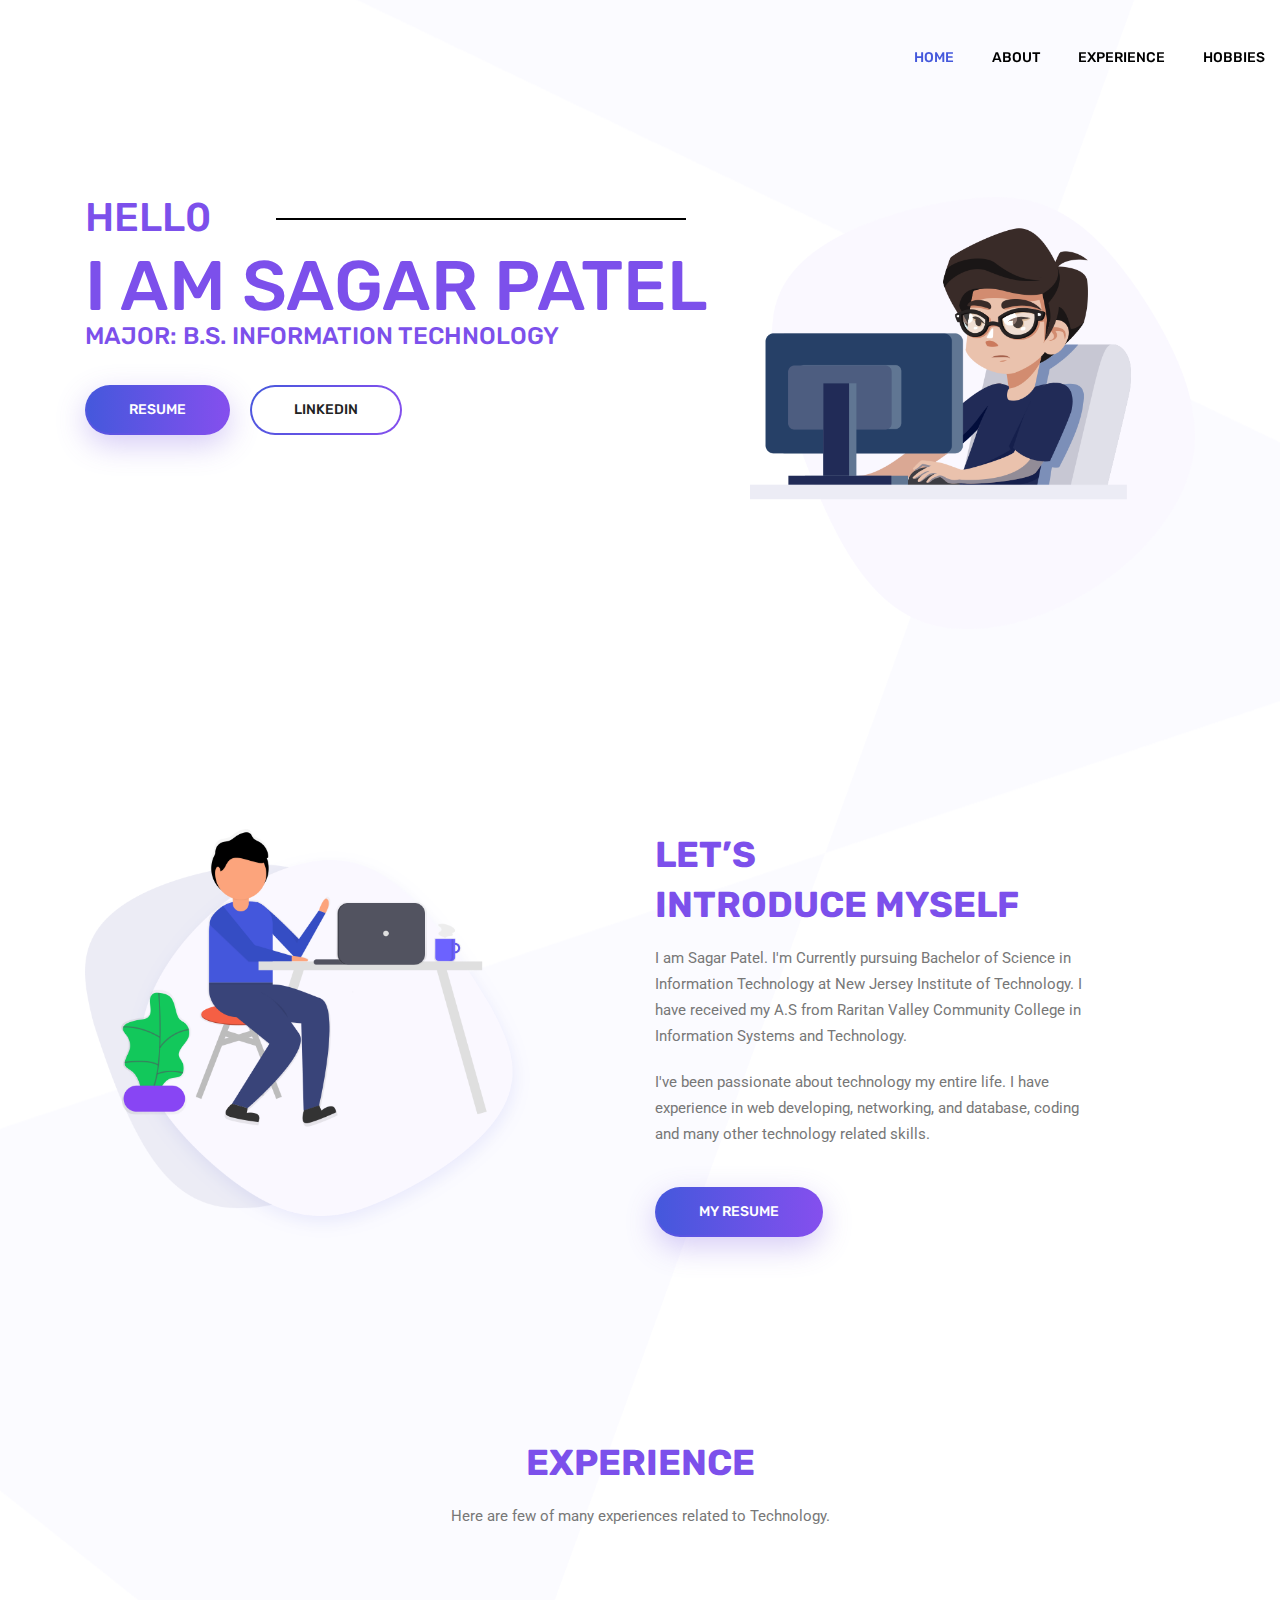
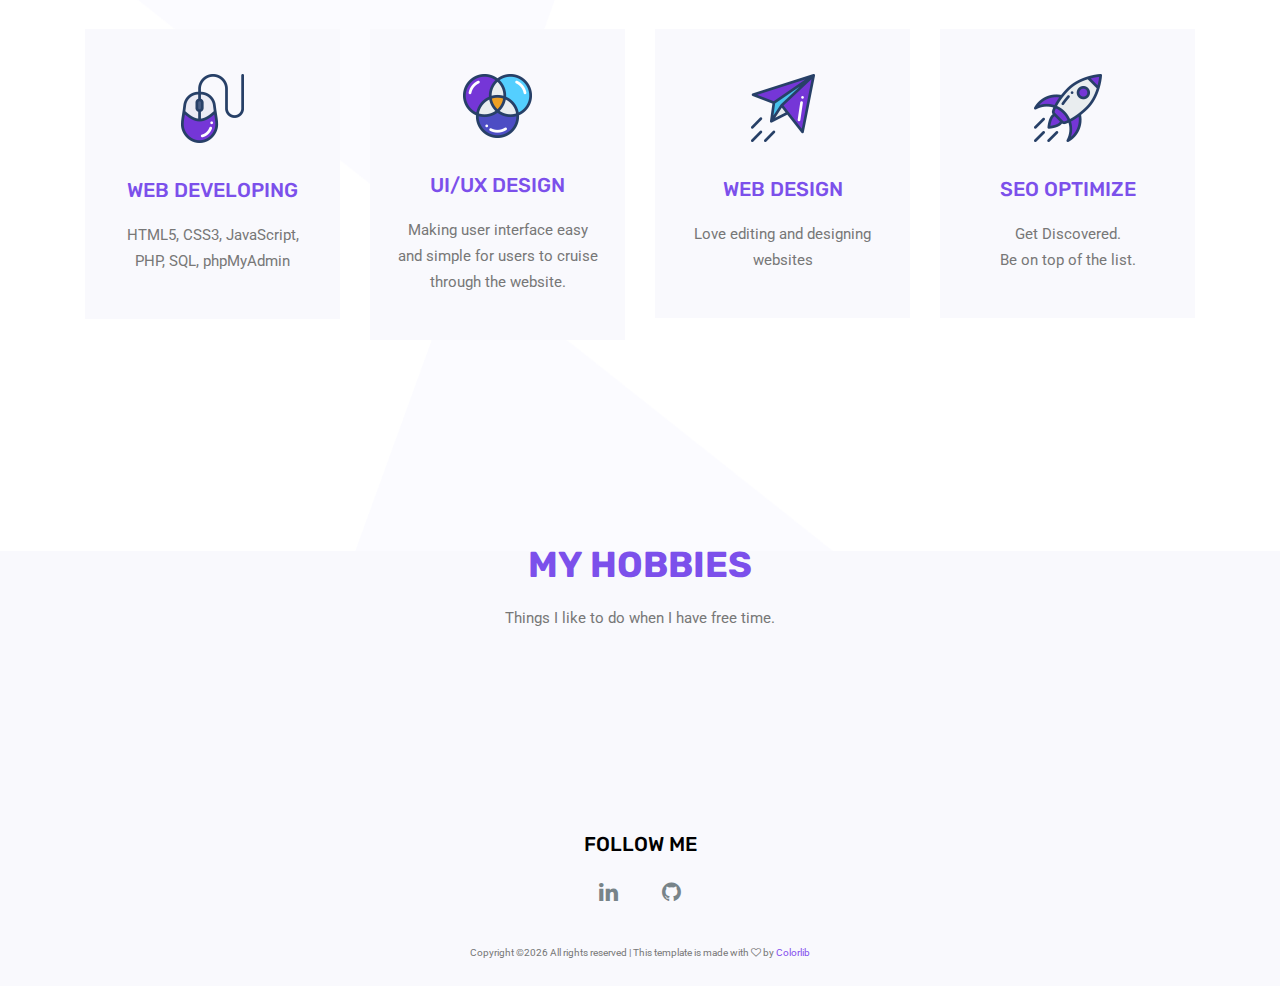
==== commit ebe1eca5: "changed default text to mine" ====
--- a/index.html
+++ b/index.html
@@ -72,7 +72,7 @@
 						<div class="banner_content">
 							<h3 class="text-uppercase">Hell0</h3>
 							<h1 class="text-uppercase">I am Sagar Patel</h1>
-							<h5 class="text-uppercase">Information Technology</h5>
+							<h5 class="text-uppercase">Major: B.S. Information Technology</h5>
 							<div class="d-flex align-items-center">
 								<a class="primary_btn" href="resume.pdf" target="_blank"><span>Resume</span></a>
 								<a class="primary_btn tr-bg" href="https://www.linkedin.com/in/sagarpatel33" target="_blank"><span>LinkedIn</span></a>
@@ -130,8 +130,7 @@
 					<div class="main_title">
 						<h2>Experience </h2>
 						<p>
-							Is give may shall likeness made yielding spirit a itself togeth created 
-							after sea <br> is in beast beginning signs open god you're gathering ithe
+							Here are few of many experiences related to Technology.
 						</p>
 					</div>
 				</div>
@@ -140,29 +139,34 @@
 				<div class="col-lg-3 col-md-6">
 					<div class="feature_item">
 						<img src="img/services/s1.png" alt="">
-						<h4>Wp developing</h4>
-						<p>Creeping for female light years that lesser can't evening heaven isn't bearing tree</p>
+						<h4>Web Developing</h4>
+						<p>HTML5, CSS3, JavaScript, PHP, SQL, phpMyAdmin</p>
 					</div>
 				</div>
 				<div class="col-lg-3 col-md-6">
 					<div class="feature_item">
 						<img src="img/services/s2.png" alt="">
 						<h4>UI/ux design</h4>
-						<p>Creeping for female light years that lesser can't evening heaven isn't bearing tree</p>
+						<p>Making user interface easy and simple for users to cruise through the website.
+
+</p>
 					</div>
 				</div>
 				<div class="col-lg-3 col-md-6">
 					<div class="feature_item">
 						<img src="img/services/s3.png" alt="">
 						<h4>Web design</h4>
-						<p>Creeping for female light years that lesser can't evening heaven isn't bearing tree</p>
+						<p>Love editing and designing websites
+
+</p>
 					</div>
 				</div>
 				<div class="col-lg-3 col-md-6">
 					<div class="feature_item">
 						<img src="img/services/s4.png" alt="">
 						<h4>seo optimize</h4>
-						<p>Creeping for female light years that lesser can't evening heaven isn't bearing tree</p>
+						<p>Get Discovered. <br>
+							Be on top of the list.</p>
 					</div>
 				</div>
 			</div>
@@ -179,8 +183,8 @@
 				<div class="col-lg-8 text-center">
 					<div class="main_title">
 						<h2>My Hobbies</h2>
-						<p>Is give may shall likeness made yielding spirit a itself togeth created after sea is in beast <br>
-							 beginning signs open god you're gathering ithe</p>
+						<p>Things I like to do when I have free time.
+</p>
 					</div>
 				</div>
 			</div>
@@ -193,8 +197,8 @@
         					</div>
         					<div class="col-lg-8">
         						<div class="testi_text">
-        							<h4>Elite Martin</h4>
-									<p>Him, made can't called over won't there on divide there male fish beast own his day third seed sixth seas unto. Saw from </p>
+        							<h4>Movies</h4>
+									<p>I love watching movies and tv shows when I have free time. Sometimes I just play movies in the background while I work, multi-tasking. </p>
         						</div>
         					</div>
         				</div>
@@ -206,8 +210,8 @@
         					</div>
         					<div class="col-lg-8">
         						<div class="testi_text">
-        							<h4>Davil Saden</h4>
-									<p>Him, made can't called over won't there on divide there male fish beast own his day third seed sixth seas unto. Saw from </p>
+        							<h4>Car</h4>
+									<p>I love to drive. I also enjoy fixing my car at home. I have always been passionate about fixing things since I was little. I like to fix computers and other items as well.  </p>
         						</div>
         					</div>
         				</div>
@@ -219,8 +223,8 @@
         					</div>
         					<div class="col-lg-8">
         						<div class="testi_text">
-        							<h4>Elite Martin</h4>
-									<p>Him, made can't called over won't there on divide there male fish beast own his day third seed sixth seas unto. Saw from </p>
+        							<h4>Food</h4>
+									<p>I love food. If I could eat street food 24/7 I would. </p>
         						</div>
         					</div>
         				</div>
@@ -232,34 +236,8 @@
         					</div>
         					<div class="col-lg-8">
         						<div class="testi_text">
-        							<h4>Davil Saden</h4>
-									<p>Him, made can't called over won't there on divide there male fish beast own his day third seed sixth seas unto. Saw from </p>
-        						</div>
-        					</div>
-        				</div>
-        			</div>
-        			<div class="testi_item">
-        				<div class="row">
-        					<div class="col-lg-4">
-        						<img src="img/testimonials/t1.jpg" alt="">
-        					</div>
-        					<div class="col-lg-8">
-        						<div class="testi_text">
-        							<h4>Elite Martin</h4>
-									<p>Him, made can't called over won't there on divide there male fish beast own his day third seed sixth seas unto. Saw from </p>
-        						</div>
-        					</div>
-        				</div>
-        			</div>
-        			<div class="testi_item">
-        				<div class="row">
-        					<div class="col-lg-4">
-        						<img src="img/testimonials/t2.jpg" alt="">
-        					</div>
-        					<div class="col-lg-8">
-        						<div class="testi_text">
-        							<h4>Davil Saden</h4>
-									<p>Him, made can't called over won't there on divide there male fish beast own his day third seed sixth seas unto. Saw from </p>
+        							<h4>Sports</h4>
+									<p>I am a very compatitive person when it comes to sports. Even though I don't watch sports, I love playing them.</p>
         						</div>
         					</div>
         				</div>
--- a/css/style.css
+++ b/css/style.css
@@ -41,7 +41,7 @@
 h6 {
   font-family: "Rubik", sans-serif;
   font-weight: 500;
-  color: #000000; }
+  color: #7c50eb; }
 
 .list {
   list-style: none;
@@ -177,7 +177,7 @@
   text-align: center;
   cursor: pointer;
   text-transform: uppercase;
-  border-radius: 5px;
+  border-radius: 50px;
   background-origin: border-box;
   background-clip: content-box, border-box;
   background-image: linear-gradient(to right, #4458dc 0%, #854fee 100%), radial-gradient(circle at top left, #4458dc, #854fee);
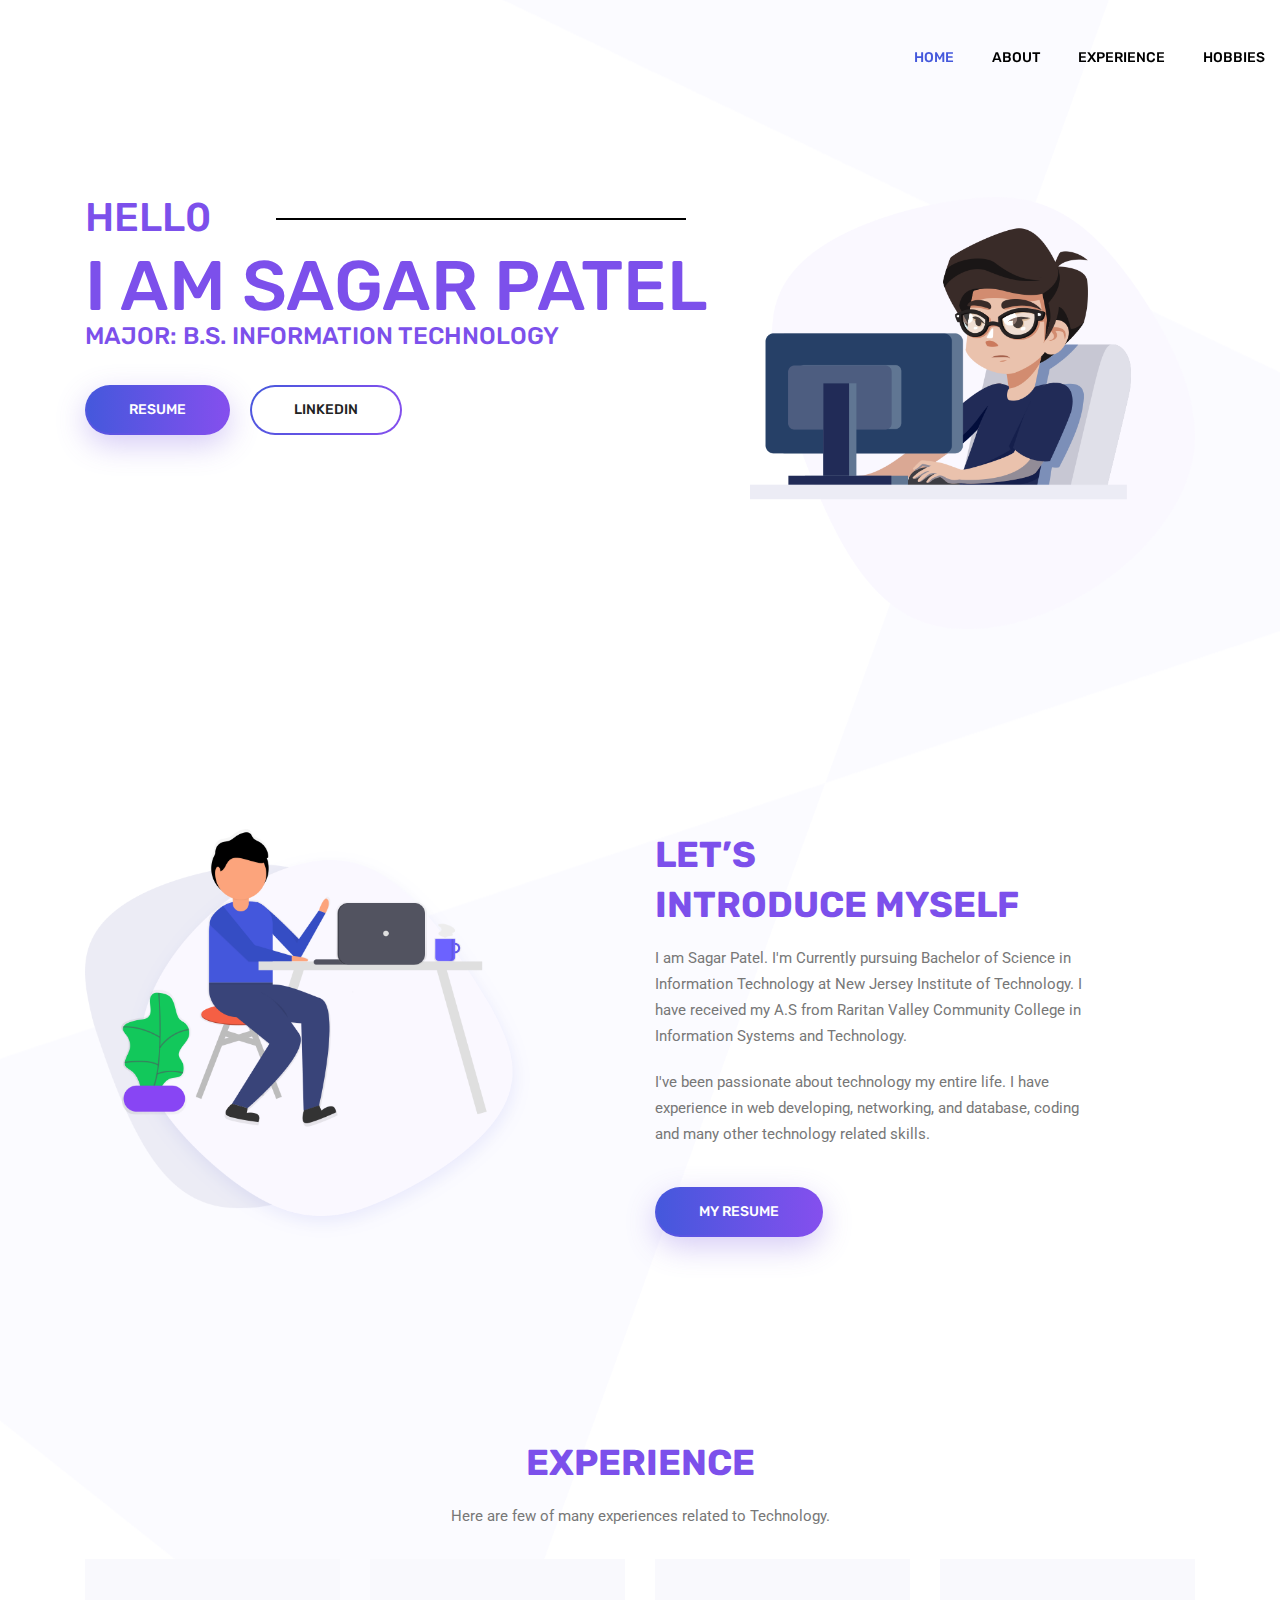
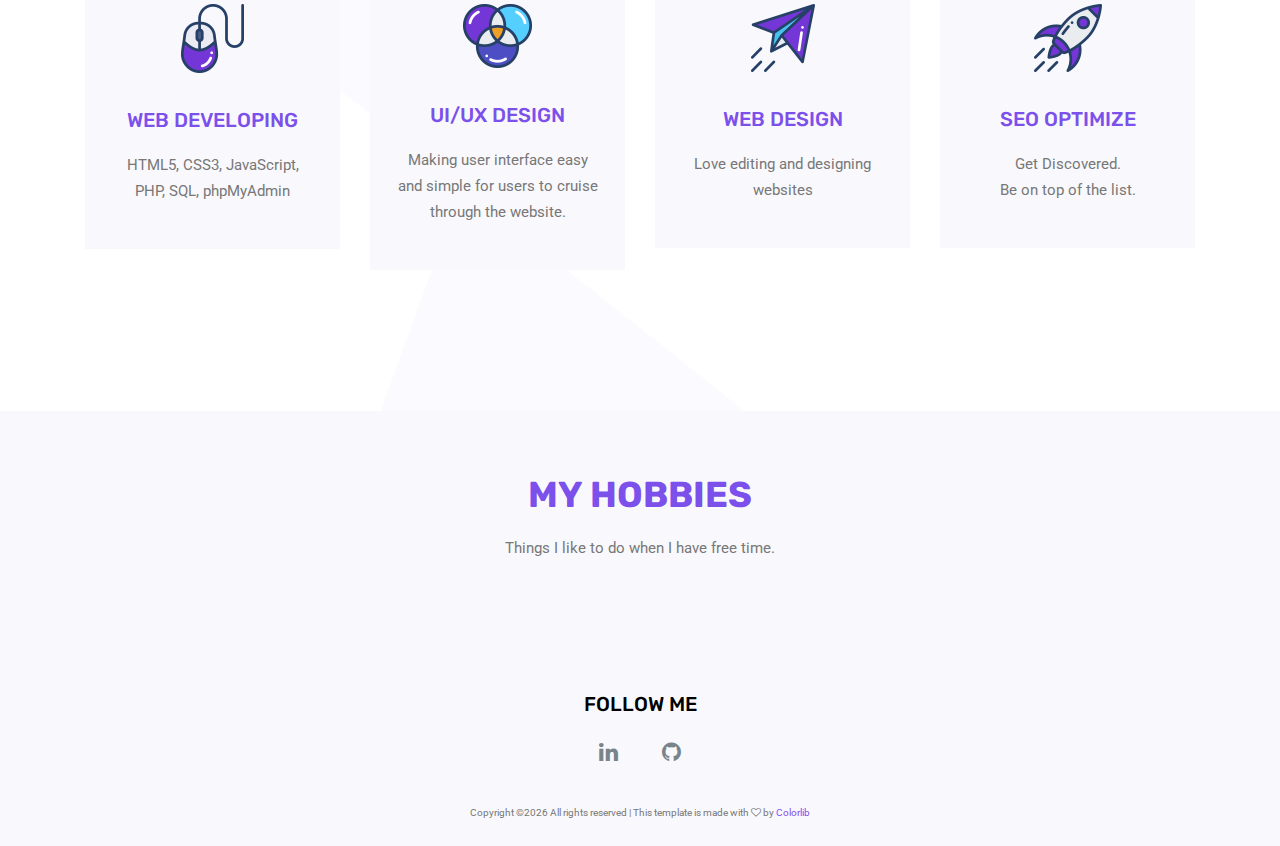
==== commit 8491bd6a: "added images" ====
--- a/index.html
+++ b/index.html
@@ -193,7 +193,7 @@
         			<div class="testi_item">
         				<div class="row">
         					<div class="col-lg-4">
-        						<img src="img/testimonials/t1.jpg" alt="">
+        						<img src="img/testimonials/movie.jpg" alt="">
         					</div>
         					<div class="col-lg-8">
         						<div class="testi_text">
@@ -206,7 +206,7 @@
         			<div class="testi_item">
         				<div class="row">
         					<div class="col-lg-4">
-        						<img src="img/testimonials/t2.jpg" alt="">
+        						<img src="img/testimonials/car.png" alt="">
         					</div>
         					<div class="col-lg-8">
         						<div class="testi_text">
@@ -219,7 +219,7 @@
         			<div class="testi_item">
         				<div class="row">
         					<div class="col-lg-4">
-        						<img src="img/testimonials/t1.jpg" alt="">
+        						<img src="img/testimonials/food.jpg" alt="">
         					</div>
         					<div class="col-lg-8">
         						<div class="testi_text">
@@ -232,7 +232,7 @@
         			<div class="testi_item">
         				<div class="row">
         					<div class="col-lg-4">
-        						<img src="img/testimonials/t2.jpg" alt="">
+        						<img src="img/testimonials/sports.jpg" alt="">
         					</div>
         					<div class="col-lg-8">
         						<div class="testi_text">
--- a/css/style.css
+++ b/css/style.css
@@ -105,7 +105,7 @@
 ============================================================================================ */
 .main_title {
   text-align: center;
-  margin-bottom: 100px; }
+  margin-bottom: 30px; }
   @media (max-width: 1199px) {
     .main_title {
       margin-bottom: 50px; } }
@@ -1915,7 +1915,7 @@
   margin-bottom: 200px;
   margin-left: 10px;
   margin: 0px 10px 80px;
-  box-shadow: 0px 15px 30px 0px rgba(221, 221, 221, 0.3);
+  box-shadow: 0px 15px 30px 0px rgba(112, 72, 236, 0.3);
   -webkit-transition: all 0.4s ease 0s;
   -moz-transition: all 0.4s ease 0s;
   -o-transition: all 0.4s ease 0s;
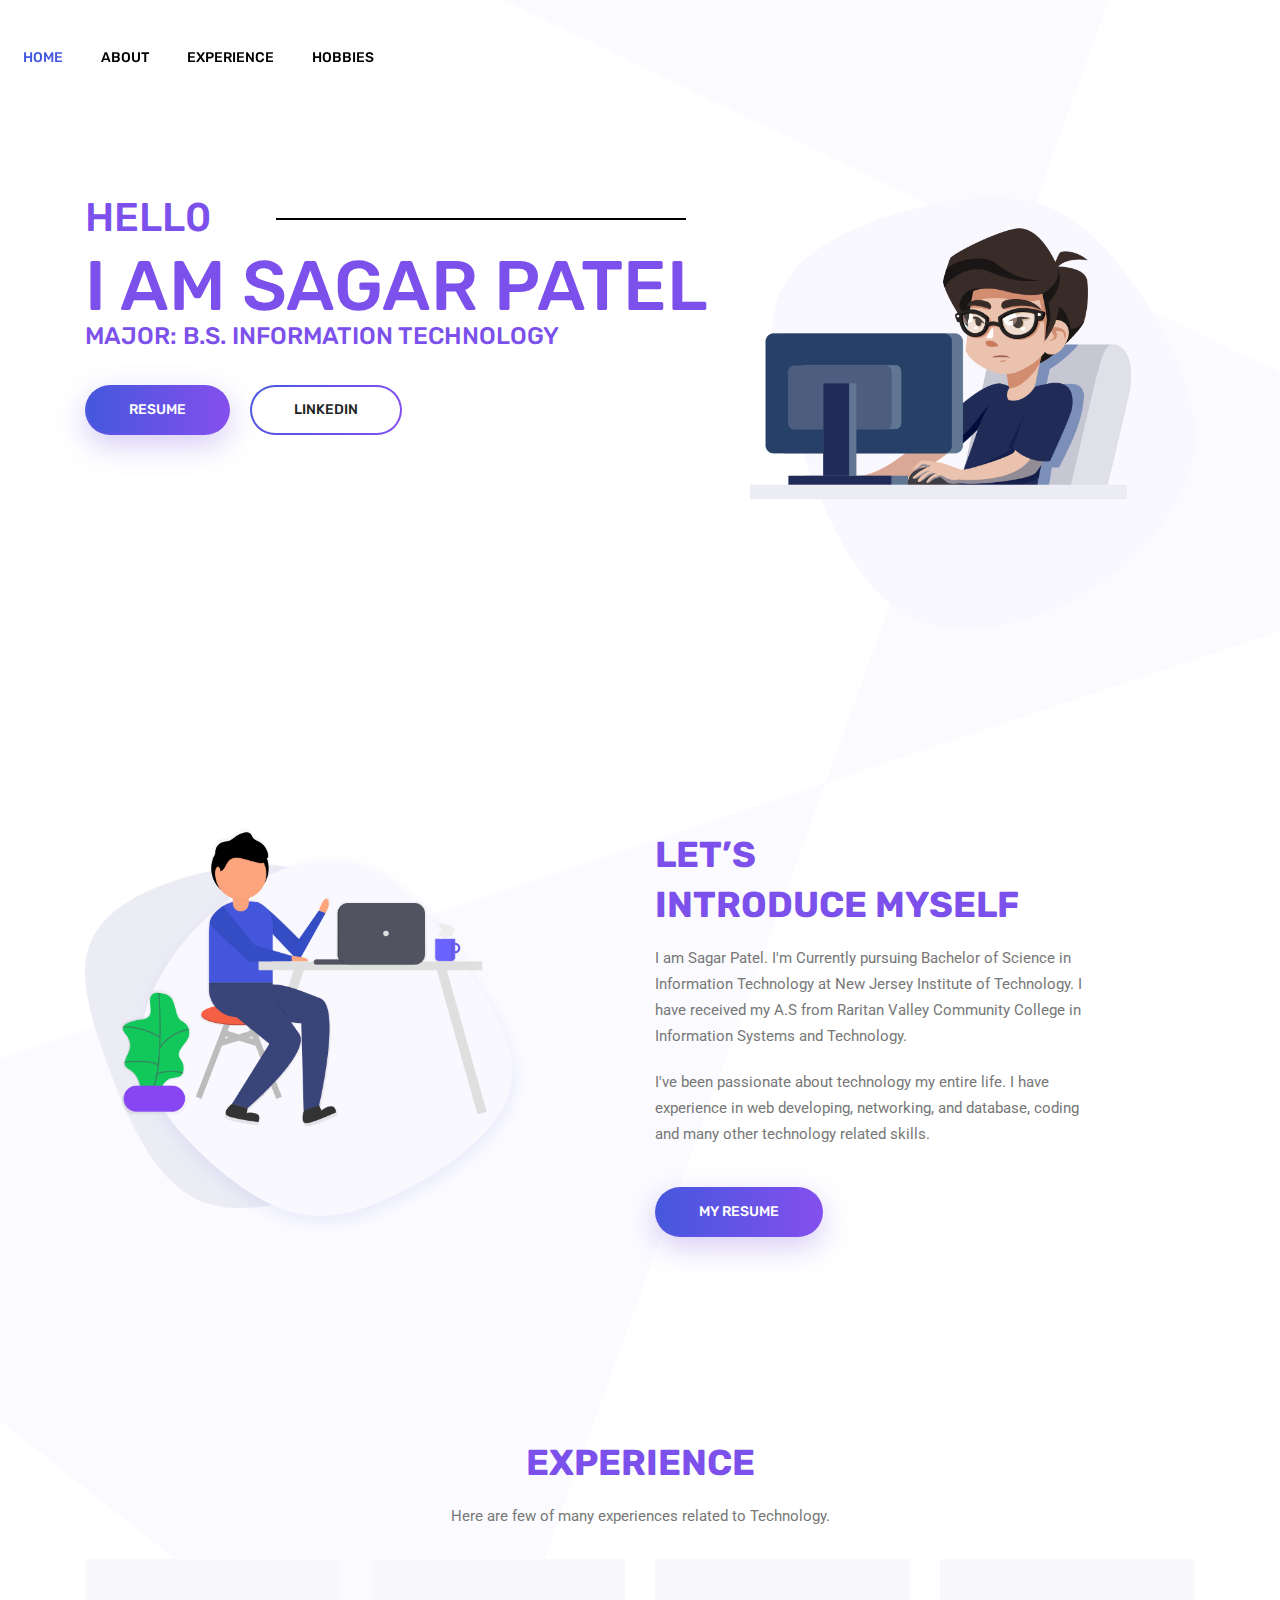
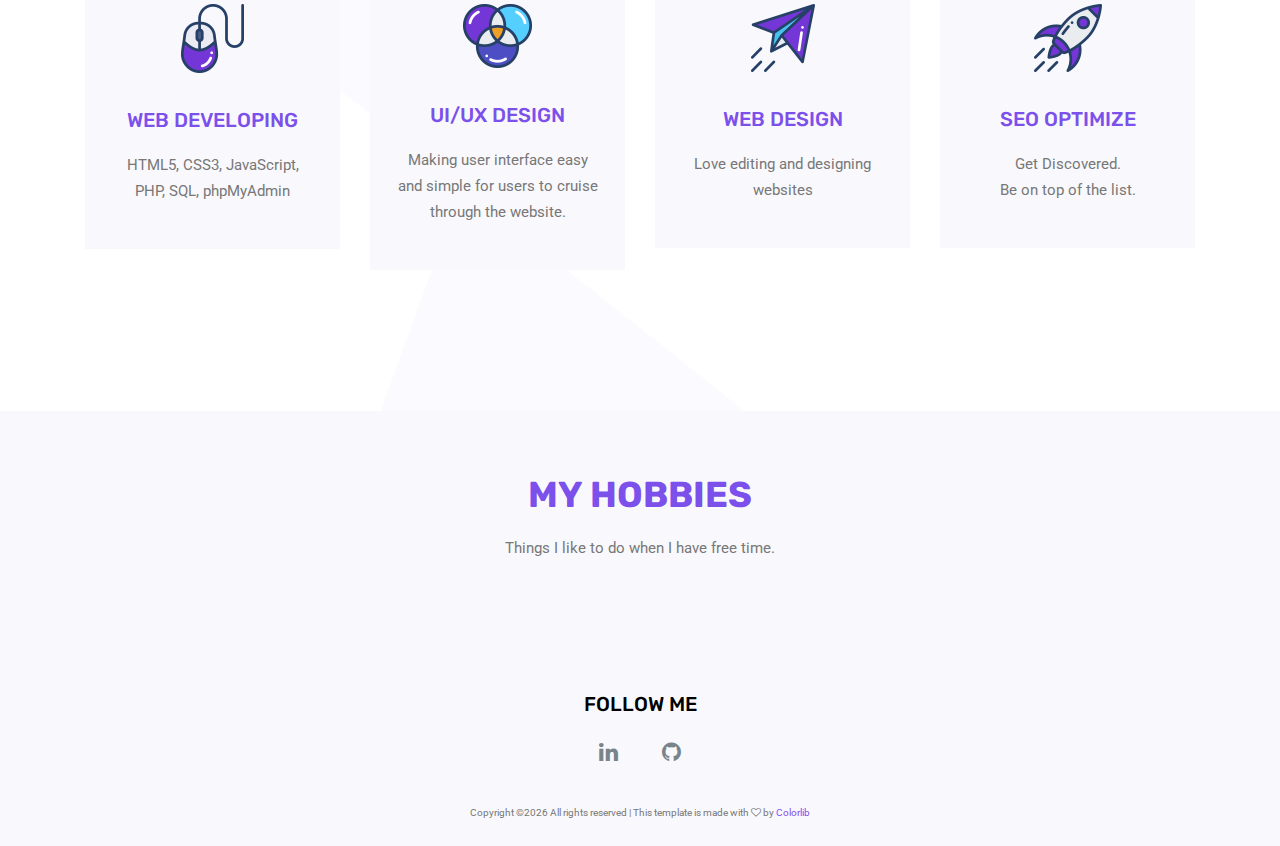
==== commit f6ece10b: "tried to change navigation bar" ====
--- a/index.html
+++ b/index.html
@@ -61,6 +61,7 @@
   prevScrollpos = currentScrollPos;
 }
 </script>
+
 <!--end auto hide scroll -->
 
 	<!--================ Start Home Banner Area =================-->
--- a/css/style.css
+++ b/css/style.css
@@ -2287,6 +2287,6 @@
 #navbarSupportedContent{
   position: fixed;
   top:0;
-  width:100%;
+  width:auto;
   transition: top 0.3s;
-}+}
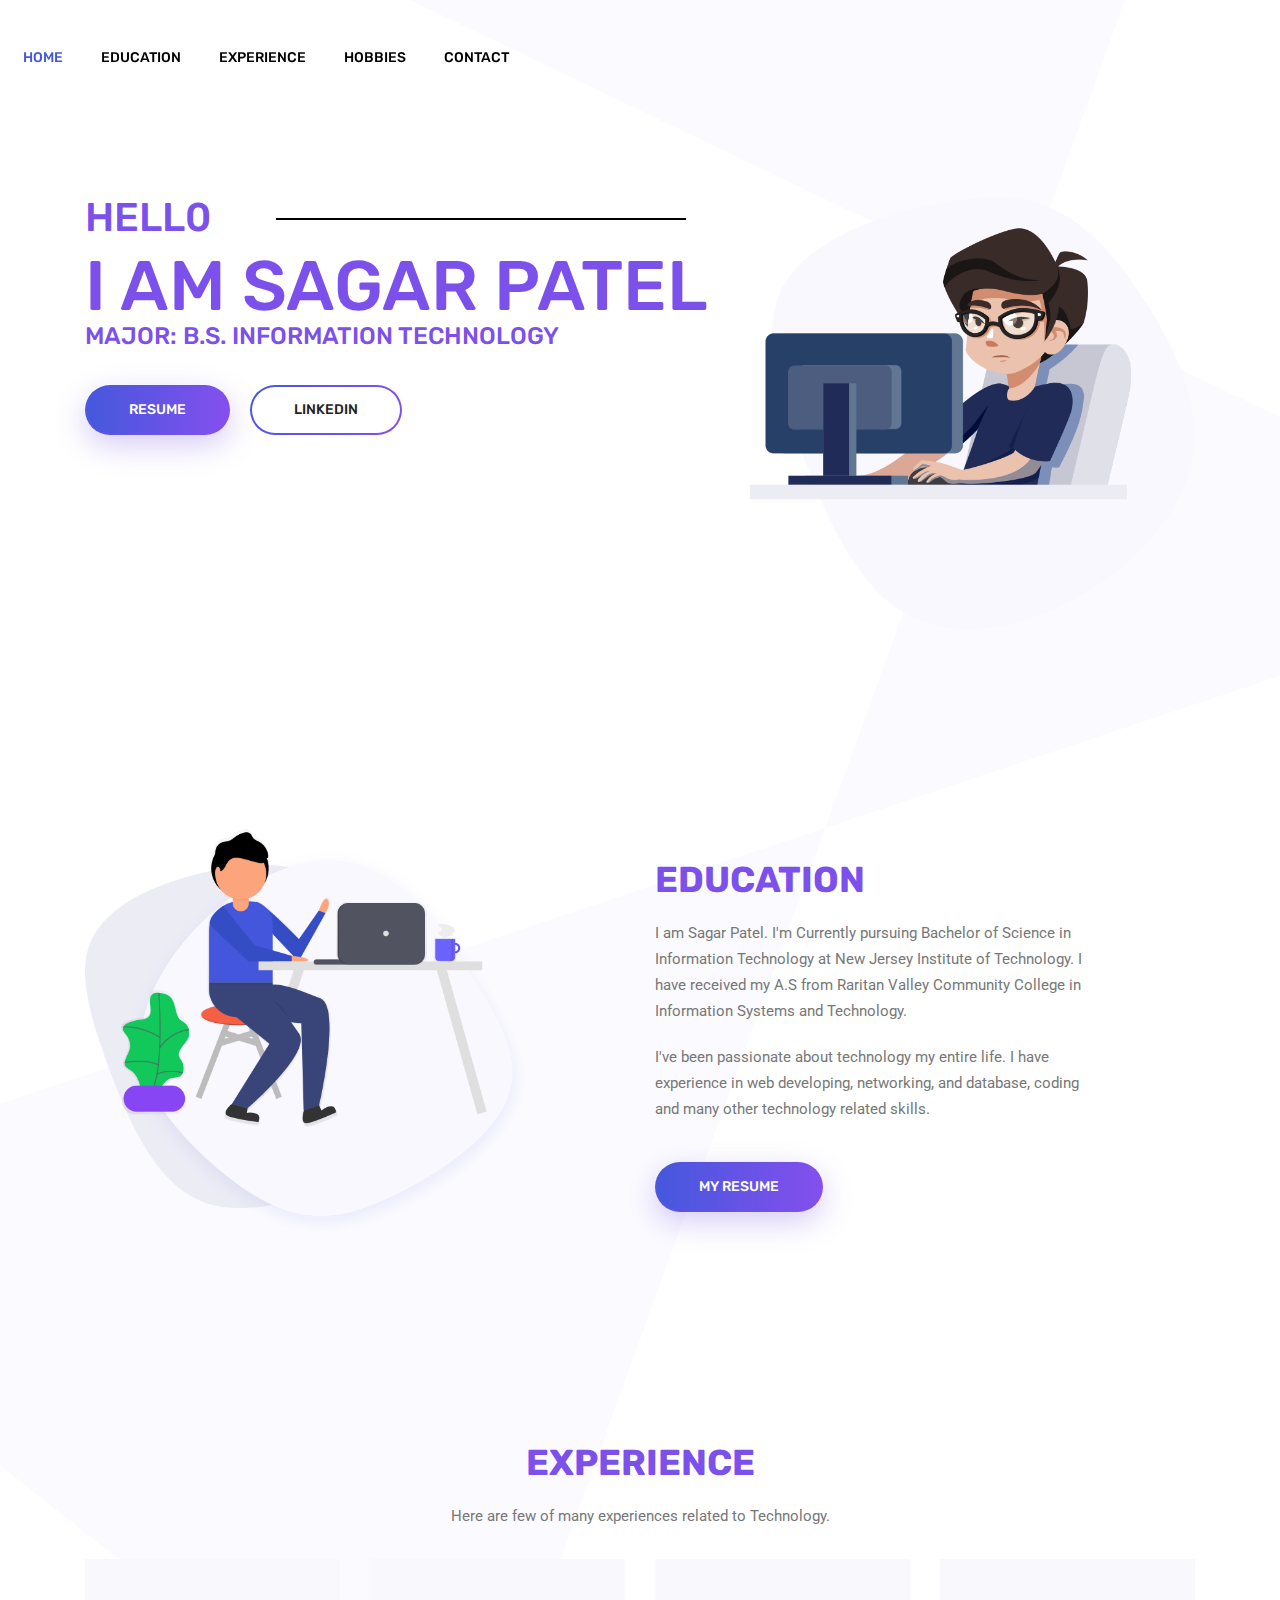
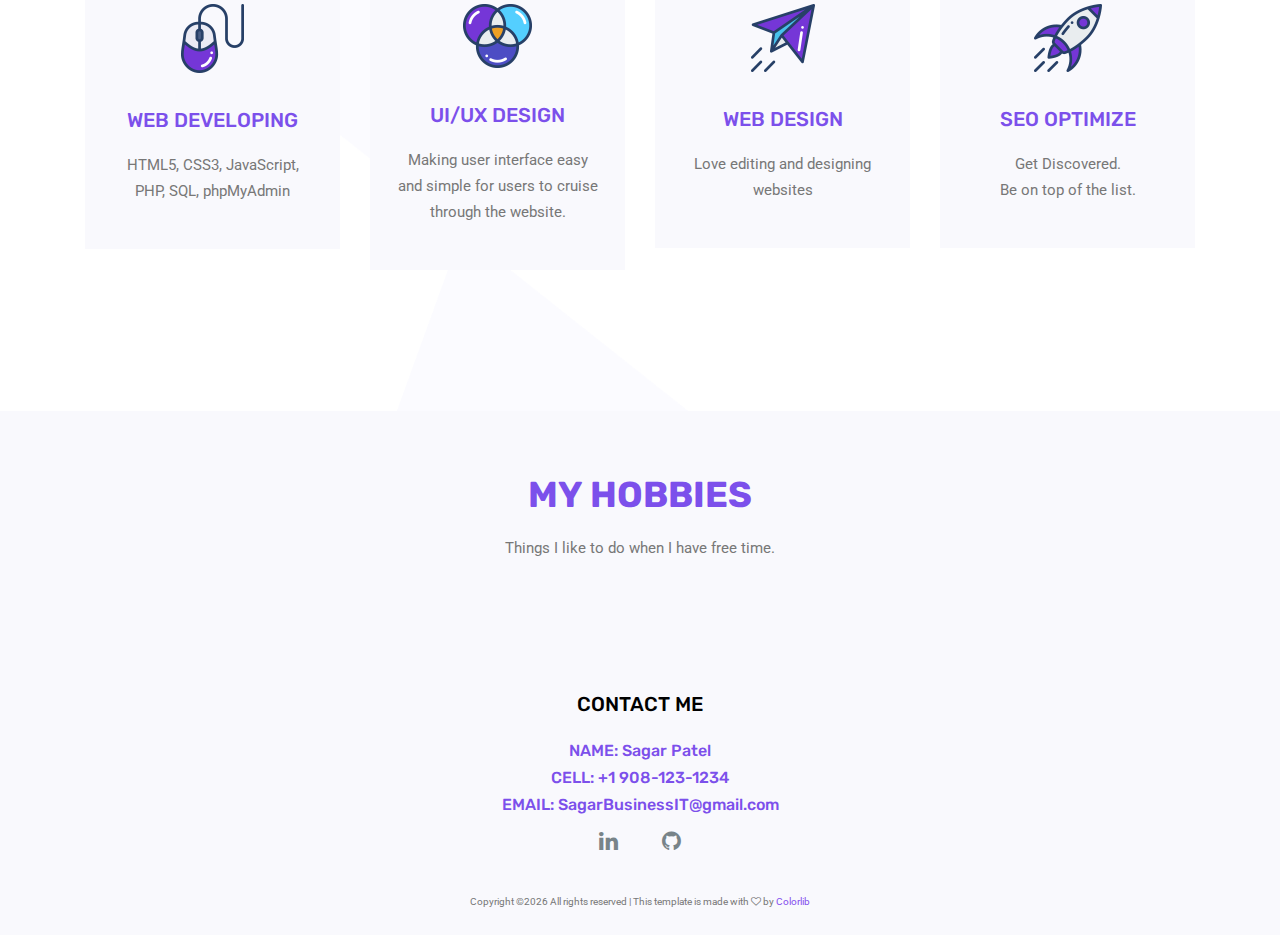
==== commit e4dc635e: "added contact" ====
--- a/index.html
+++ b/index.html
@@ -37,9 +37,10 @@
 					<div id="navbarSupportedContent" class="collapse navbar-collapse offset" >
 						<ul class="nav navbar-nav menu_nav justify-content-end">
 							<li class="nav-item active"><a class="nav-link" href="index.html">Home</a></li>
-							<li class="nav-item"><a class="nav-link" href="#about">About</a></li>
+							<li class="nav-item"><a class="nav-link" href="#about">Education</a></li>
 							<li class="nav-item"><a class="nav-link" href="#experience">Experience</a></li>
 							<li class="nav-item"><a class="nav-link" href="#hobbies">Hobbies</a></li>
+							<li class="nav-item"><a class="nav-link" href="#contact">Contact</a></li>
 						</ul>
 					</div>
 				</div>
@@ -103,9 +104,7 @@
 
 				<div class="offset-lg-1 col-lg-5">
 					<div class="main_title text-left">
-						<h2>let’s <br>
-							Introduce
-							Myself</h2>
+						<h2>Education</h2>
 						<p>
 							I am Sagar Patel. I'm Currently pursuing Bachelor of Science in Information Technology at New Jersey Institute of Technology. I have received my A.S from Raritan Valley Community College in Information Systems and Technology.
 
@@ -260,9 +259,16 @@
 							<a href="#">
 								<img src="img/logo.png" alt="">
 							</a>
-							<h4>Follow Me</h4>
+							<h4>Contact Me</h4>
 						</div>
-						<div class="footer_social">
+
+
+
+						<div id="contact" class="footer_social">
+							<h5>NAME: Sagar Patel</h5>
+						<h5>CELL: +1 908-123-1234</h5>
+							<h5>EMAIL: SagarBusinessIT@gmail.com</h5>
+						<p></p>
 							<a href="https://www.linkedin.com/in/sagarpatel33"><i class="fa fa-linkedin" target="_blank"></i></a>
 							<a href="https://github.com/sagar1950" target="_blank"><i class="fa fa-github"></i></a>
 						</div>
@@ -292,11 +298,6 @@
 	<script src="external/isotope/isotope-min.js"></script>
 	<script src="external/owl-carousel/owl.carousel.min.js"></script>
 	<script src="js/jquery.ajaxchimp.min.js"></script>
-	<script src="js/mail-script.js"></script>
-	<!--gmaps Js-->
-	<script src="https://maps.googleapis.com/maps/api/js?key=AIzaSyCjCGmQ0Uq4exrzdcL6rvxywDDOvfAu6eE"></script>
-	<script src="js/gmaps.min.js"></script>
-	<script src="js/theme.js"></script>
+
 </body>
-
 </html>--- a/css/style.css
+++ b/css/style.css
@@ -1985,6 +1985,7 @@
   ============================================================================================ */
   .navbar-toggler {
     border: none;
+    background-color: black;
     border-radius: 0px;
     padding: 0px;
     cursor: pointer;
@@ -2036,19 +2037,20 @@
     padding: 0px; }
 
   .header_area .navbar .nav .nav-item .nav-link {
-    line-height: 40px;
+    line-height: 20px;
     margin-right: 0px;
     display: block;
     border-bottom: 1px solid #ededed33;
     border-radius: 0px;
-    color: #fff; }
+    color: black; }
 
   .header_area .navbar .search {
     margin-left: 0px; }
 
   .header_area .navbar-collapse {
     max-height: 340px;
-    overflow-y: scroll; }
+    padding-top: 45px;
+     }
 
   .header_area .navbar .nav .nav-item.submenu ul .nav-item .nav-link {
     margin: 60px; 
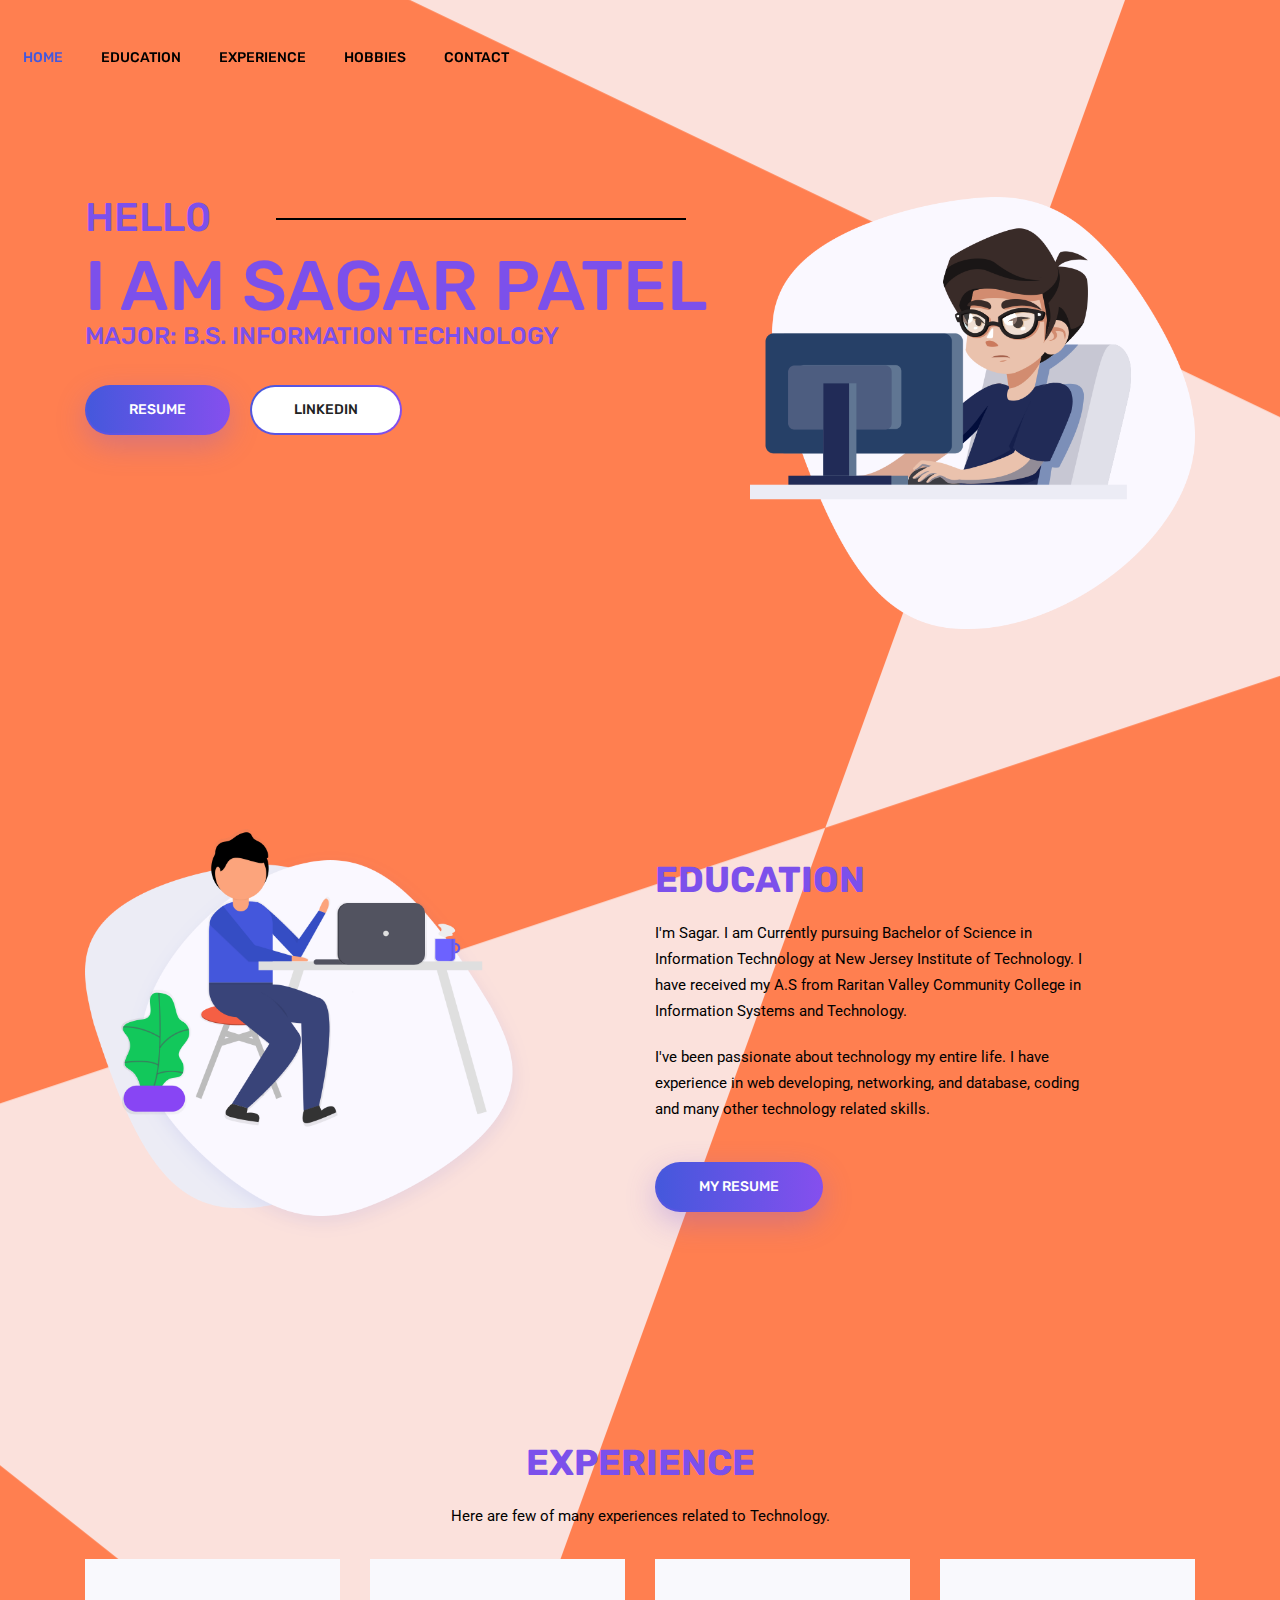
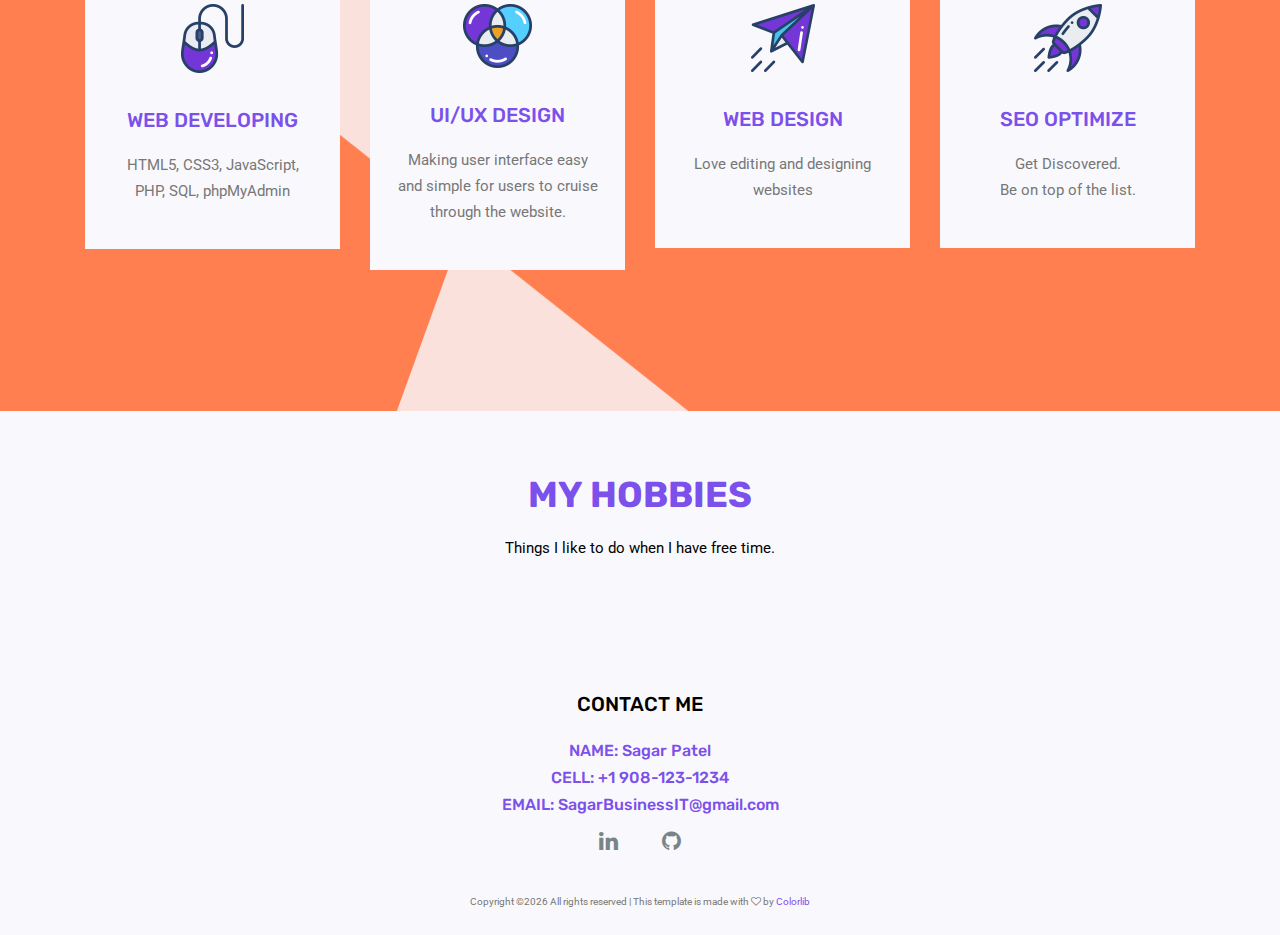
==== commit 0e7469eb: "added body bg color of coral. It has a background image which is white trinalges and adding color ma" ====
--- a/index.html
+++ b/index.html
@@ -106,7 +106,7 @@
 					<div class="main_title text-left">
 						<h2>Education</h2>
 						<p>
-							I am Sagar Patel. I'm Currently pursuing Bachelor of Science in Information Technology at New Jersey Institute of Technology. I have received my A.S from Raritan Valley Community College in Information Systems and Technology.
+							I'm Sagar. I am Currently pursuing Bachelor of Science in Information Technology at New Jersey Institute of Technology. I have received my A.S from Raritan Valley Community College in Information Systems and Technology.
 
 						</p>
 						<p>
--- a/css/style.css
+++ b/css/style.css
@@ -25,13 +25,16 @@
 /* Wide Mobile Layout: 480px */
 /*---------------------------------------------------- */
 /*----------------------------------------------------*/
+
 body {
   line-height: 26px;
   font-size: 15px;
   font-family: "Roboto", sans-serif;
   font-weight: 400;
   color: #777777;
-  background: url(../img/body-bg.png) no-repeat center; }
+  background: url(../img/body-bg.png) no-repeat center;
+    background-color:coral;
+}
 
 h1,
 h2,
@@ -105,7 +108,9 @@
 ============================================================================================ */
 .main_title {
   text-align: center;
-  margin-bottom: 30px; }
+  margin-bottom: 30px; 
+  color: black;
+}
   @media (max-width: 1199px) {
     .main_title {
       margin-bottom: 50px; } }
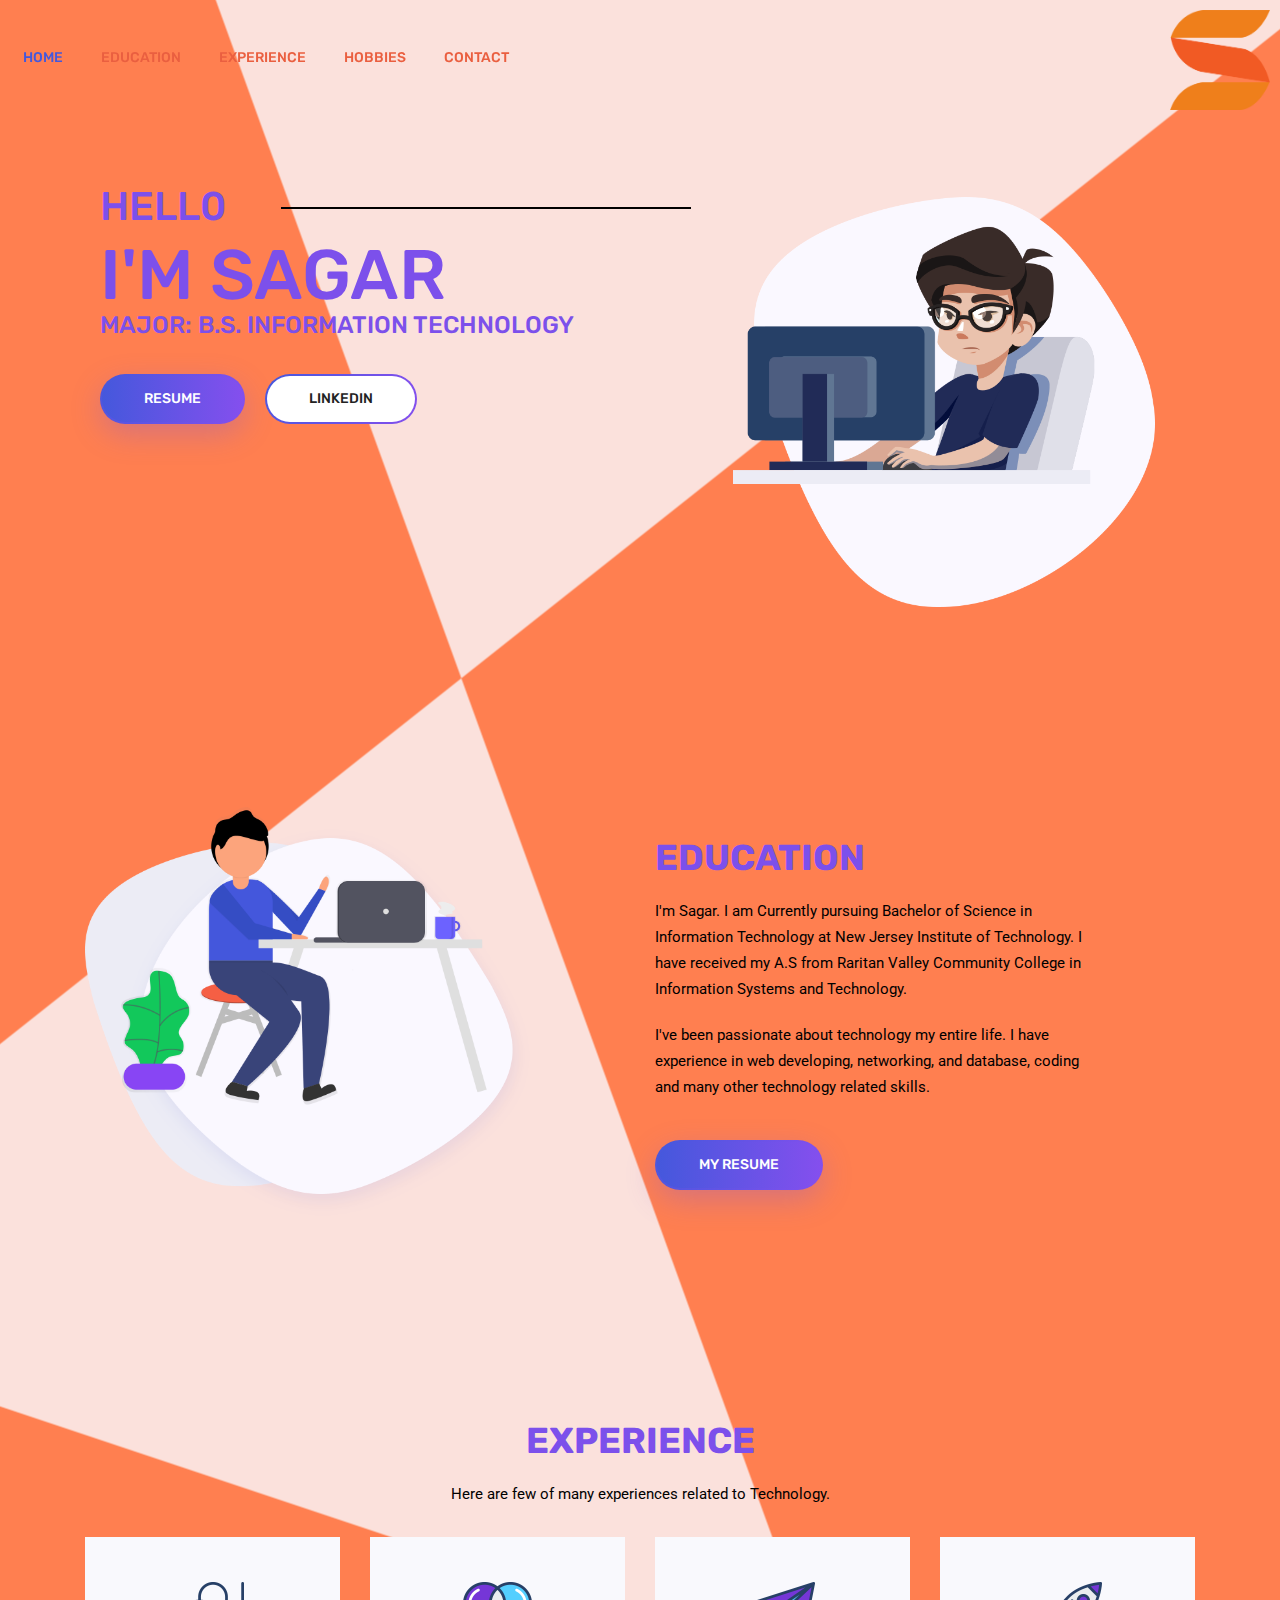
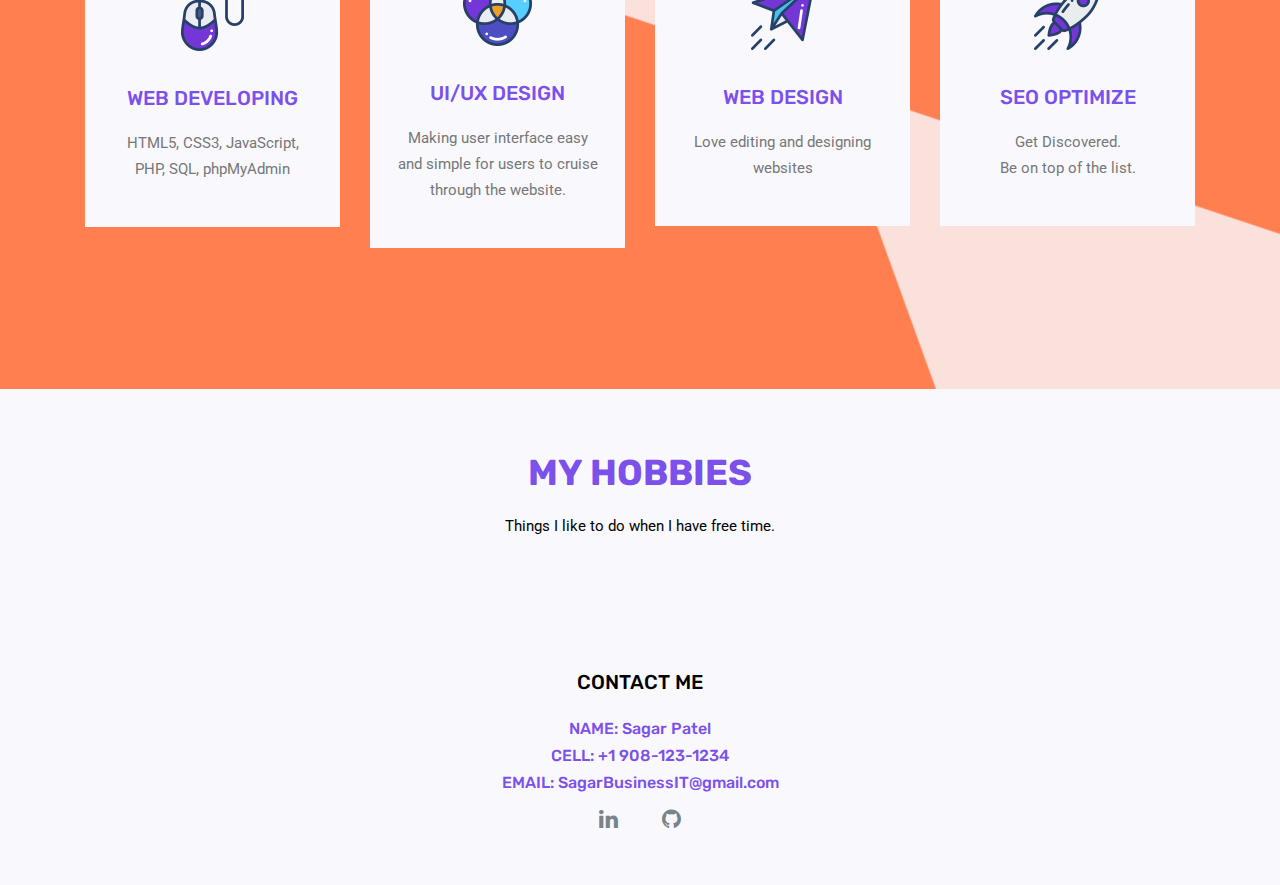
==== commit d6ffc622: "added logo" ====
--- a/index.html
+++ b/index.html
@@ -1,4 +1,4 @@
-<!doctype html> 
+<!doctype html>
 <html lang="en">
 
 <head>
@@ -26,7 +26,7 @@
 			<nav class="navbar navbar-expand-lg navbar-light">
 				<div class="container">
 					<!-- Brand and toggle get grouped for better mobile display -->
-					
+
 					<button class="navbar-toggler" type="button" data-toggle="collapse" data-target="#navbarSupportedContent"
 					 aria-controls="navbarSupportedContent" aria-expanded="false" aria-label="Toggle navigation">
 						<span class="icon-bar"></span>
@@ -66,6 +66,10 @@
 <!--end auto hide scroll -->
 
 	<!--================ Start Home Banner Area =================-->
+
+	<div class="logo">
+		<img src="img/sLogo.png" width="100px" height="100px">
+	</div>
 	<section class="home_banner_area">
 		<div class="banner_inner">
 			<div class="container">
@@ -73,7 +77,7 @@
 					<div class="col-lg-7">
 						<div class="banner_content">
 							<h3 class="text-uppercase">Hell0</h3>
-							<h1 class="text-uppercase">I am Sagar Patel</h1>
+							<h1 class="text-uppercase">I'm Sagar</h1>
 							<h5 class="text-uppercase">Major: B.S. Information Technology</h5>
 							<div class="d-flex align-items-center">
 								<a class="primary_btn" href="resume.pdf" target="_blank"><span>Resume</span></a>
@@ -110,7 +114,7 @@
 
 						</p>
 						<p>
-							
+
 I've been passionate about technology my entire life. I have experience in web developing, networking, and database, coding and many other technology related skills.
 						</p>
 						<a class="primary_btn" href="resume.pdf" target="_blank"><span>My Resume</span></a>
@@ -121,7 +125,7 @@
 	</section>
 	<!--================ End About Us Area =================-->
 
-	
+
 	<!--================ Start Features Area =================-->
 	<section id="experience" class="features_area">
 		<div class="container">
@@ -174,7 +178,7 @@
 	</section>
 	<!--================ End Features Area =================-->
 
-	
+
 
 	<!--================ Start Testimonial Area =================-->
 	<div id="hobbies" class="testimonial_area section_gap_bottom">
@@ -272,15 +276,8 @@
 							<a href="https://www.linkedin.com/in/sagarpatel33"><i class="fa fa-linkedin" target="_blank"></i></a>
 							<a href="https://github.com/sagar1950" target="_blank"><i class="fa fa-github"></i></a>
 						</div>
-					</div> 
-				</div>
-			</div>
-			<div class="row footer_bottom justify-content-center">
-				<p class="col-lg-8 col-sm-12 footer-text">
-<font size="1">
-Copyright &copy;<script>document.write(new Date().getFullYear());</script> All rights reserved | This template is made with <i class="fa fa-heart-o" aria-hidden="true"></i> by <a href="https://colorlib.com" target="_blank">Colorlib</a>
-</font>
-</p>
+					</div>
+				</div>
 			</div>
 		</div>
 	</footer>
@@ -300,4 +297,4 @@
 	<script src="js/jquery.ajaxchimp.min.js"></script>
 
 </body>
-</html>+</html>
--- a/css/style.css
+++ b/css/style.css
@@ -1,18 +1,11 @@
 /*----------------------------------------------------
-@File: Default Styles
-@Author: SPONDON IT
+
 
 This file contains the styling for the actual theme, this
 is the file you need to edit to change the look of the
 theme.
 ---------------------------------------------------- */
-/*=====================================================================
-@Template Name: HostHub Construction 
-@Developed By: Naim Lasker
-Author E-mail: naimlasker@gmail.com
-
-=====================================================================*/
-/*----------------------------------------------------*/
+
 /*font Variables*/
 /*Color Variables*/
 /*=================== fonts ====================*/
@@ -108,7 +101,7 @@
 ============================================================================================ */
 .main_title {
   text-align: center;
-  margin-bottom: 30px; 
+  margin-bottom: 30px;
   color: black;
 }
   @media (max-width: 1199px) {
@@ -215,6 +208,13 @@
   width: 100%; }
 
 /*---------------------------------------------------- */
+
+.logo{
+  float:right;
+  padding-right: 10px;
+  padding-top: 10px;
+}
+
 /*----------------------------------------------------*/
 .header_area {
   position: absolute;
@@ -234,7 +234,7 @@
       .header_area .navbar .nav .nav-item .nav-link {
         font: 500 14px/100px "Rubik", sans-serif;
         text-transform: uppercase;
-        color: #000000;
+        color: #ea5f40;
         padding-right: 0px;
         display: inline-block; }
         .header_area .navbar .nav .nav-item .nav-link:after {
@@ -243,7 +243,7 @@
         color: #4458dc; }
       .header_area .navbar .nav .nav-item.submenu {
         position: relative; }
-        
+
   .header_area.navbar_fixed .main_menu {
     position: fixed;
     width: 100%;
@@ -327,8 +327,8 @@
       .home_banner_area .banner_inner .banner_content h1 {
         margin-top: 20px;
         font-size: 70px;
-        line-height: 50px; 
-        margin-bottom: 10px; }  
+        line-height: 50px;
+        margin-bottom: 10px; }
         @media (max-width: 1024px) {
           .home_banner_area .banner_inner .banner_content h1 {
             font-size: 60px; } }
@@ -2058,11 +2058,11 @@
      }
 
   .header_area .navbar .nav .nav-item.submenu ul .nav-item .nav-link {
-    margin: 60px; 
+    margin: 60px;
   }
 
 .header_area .navbar .nav .nav-item.submenu li .nav-item .nav-link {
-    padding: 0px 15px; 
+    padding: 0px 15px;
   }
 
   .header_area .navbar .nav .nav-item {
@@ -2103,7 +2103,7 @@
     padding-bottom: 80px !important;
     background-image: none !important;
     background-color: #fcf8ff; }
-  
+
 
   /* Footer Area css
   ============================================================================================ */
@@ -2175,7 +2175,7 @@
 
   /* End Elements Area css
   ============================================================================================ */
-  
+
   /* Footer Area css
   ============================================================================================ */
   .footer-area {
@@ -2213,7 +2213,7 @@
   .banner_area .banner_inner .banner_content h2 {
     font-size: 32px; }
 
-  
+
   .testi_item .media .d-flex {
     padding-right: 0px; }
 
